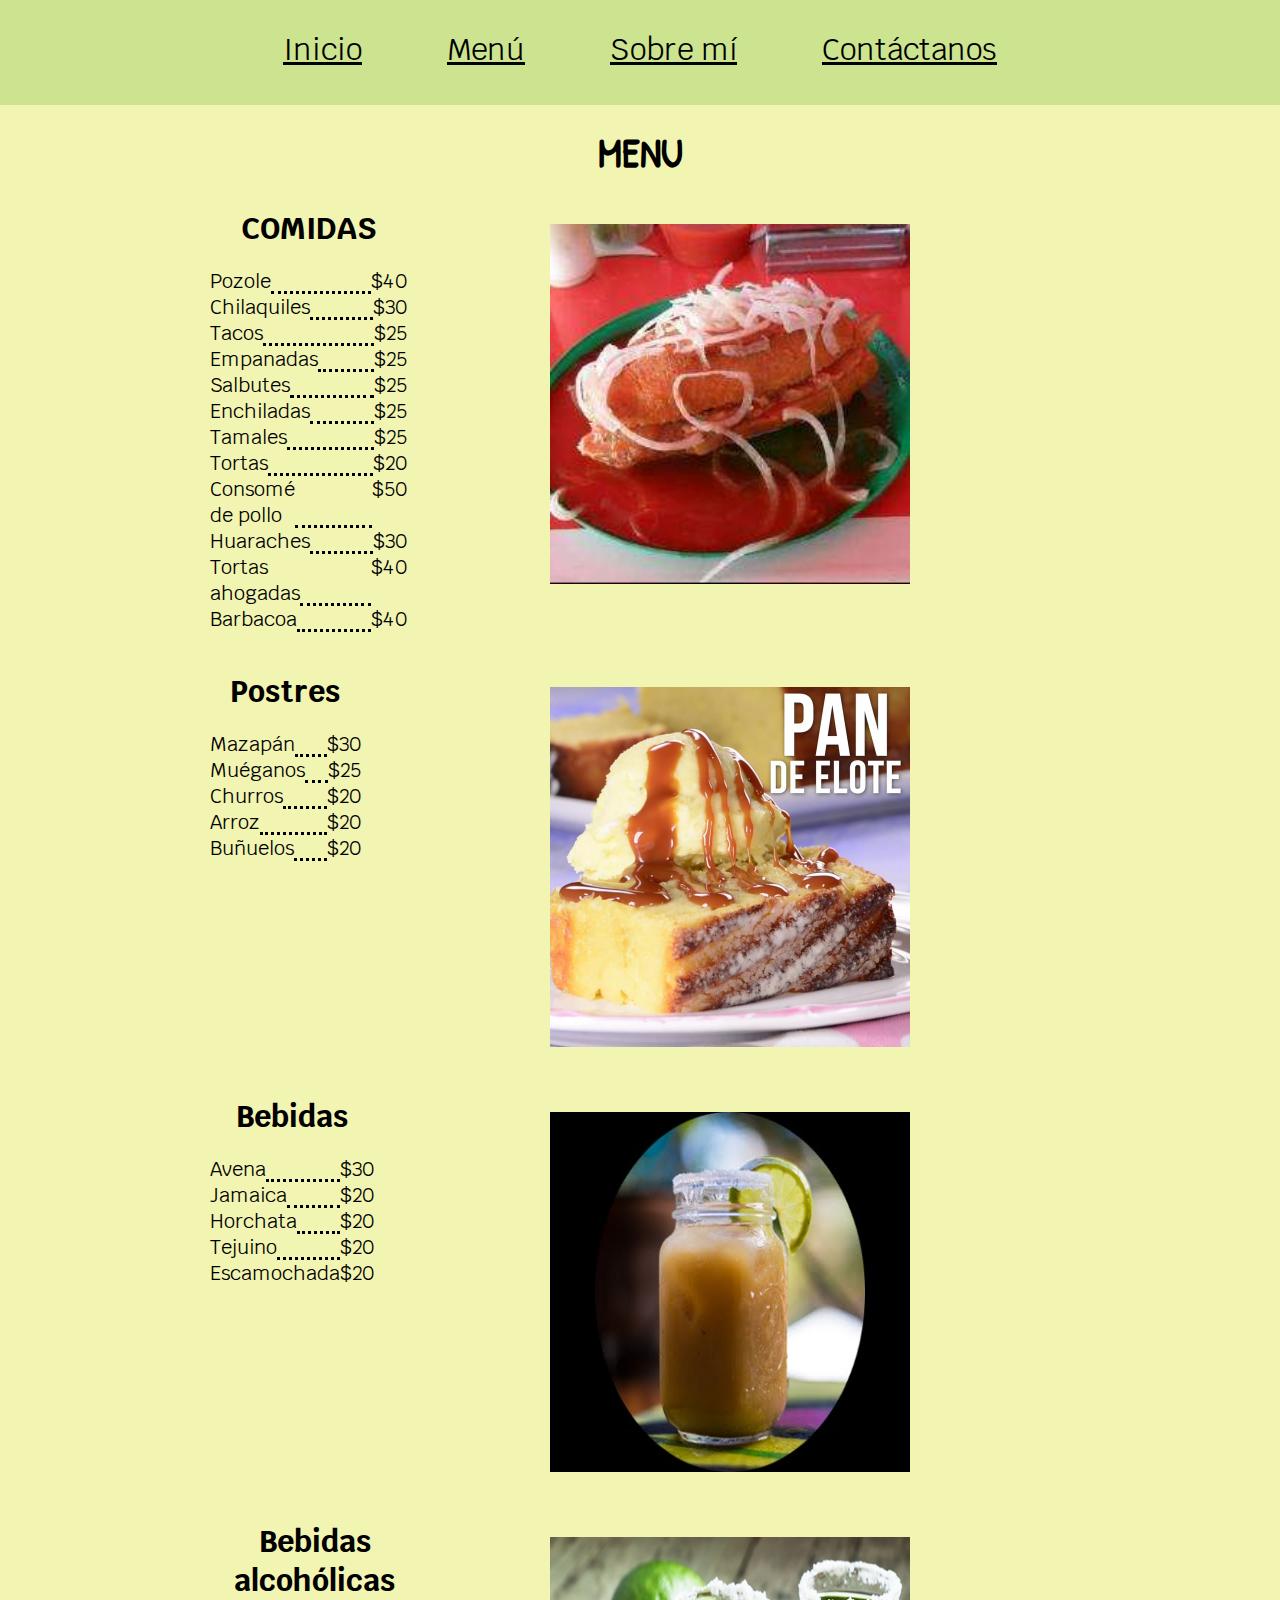
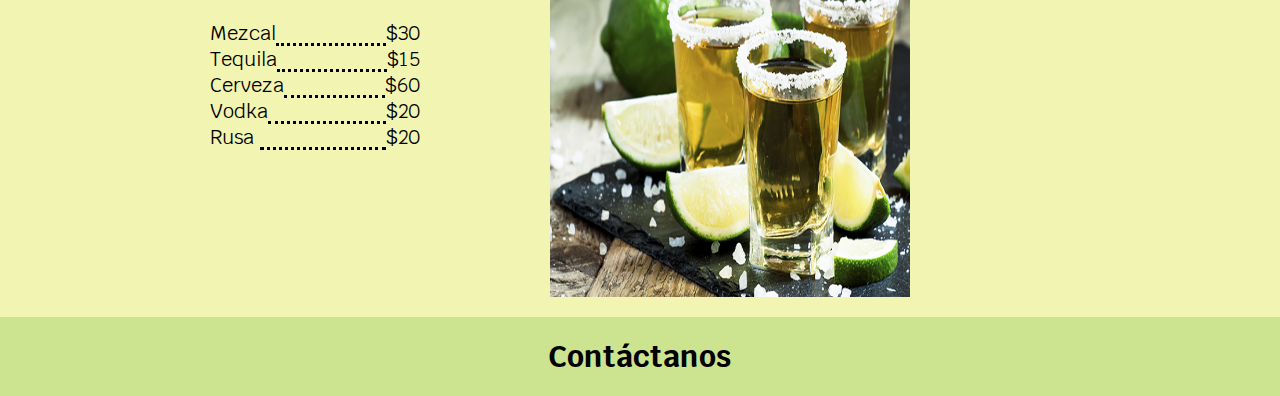
==== menu.html @ 4e527fef "agregue a todas las listas el flex y las clases" ====
<!DOCTYPE html>
<html lang="es" xmlns="http://www.w3.org/1999/xhtml">
<head>
  <!--Libreria para acentos-->
  <meta charset="utf-8">
  <!--vinculacion con css-->
  <link href="./estilomenu.css" type="text/css" rel="stylesheet"/>
  <!--Font awesome-->
  <link rel="stylesheet" href="https://use.fontawesome.com/releases/v5.4.1/css/all.css" integrity="sha384-5sAR7xN1Nv6T6+dT2mhtzEpVJvfS3NScPQTrOxhwjIuvcA67KV2R5Jz6kr4abQsz" crossorigin="anonymous">
  <link rel="stylesheet" href="https://use.fontawesome.com/releases/v5.4.1/css/all.css" integrity="sha384-5sAR7xN1Nv6T6+dT2mhtzEpVJvfS3NScPQTrOxhwjIuvcA67KV2R5Jz6kr4abQsz" crossorigin="anonymous">
  <link rel="stylesheet" href="https://use.fontawesome.com/releases/v5.4.1/css/all.css" integrity="sha384-5sAR7xN1Nv6T6+dT2mhtzEpVJvfS3NScPQTrOxhwjIuvcA67KV2R5Jz6kr4abQsz" crossorigin="anonymous">
  <link rel="stylesheet" href="https://use.fontawesome.com/releases/v5.4.1/css/all.css" integrity="sha384-5sAR7xN1Nv6T6+dT2mhtzEpVJvfS3NScPQTrOxhwjIuvcA67KV2R5Jz6kr4abQsz" crossorigin="anonymous">
  <!--Google fonts-->
  <link href="https://fonts.googleapis.com/css?family=Krub|Lato" rel="stylesheet">
  <link href="https://fonts.googleapis.com/css?family=Patrick+Hand" rel="stylesheet">
  <!--Etiqueta para hacer responsiva la pagina-->
  <meta name="viewport" content="widht=device-width, user-scalable=no, initial-scale=1.0, maxium-scale=1.0, minium-scale=1.0">
  <title>Menu Mexican Food</title>
</head>
<div class="contenedor">
<body>
<header>
    <nav>
      <a href="index.html">Inicio</a>
      <a href="menu.html">Menú</a>
      <a href="sobremi.html">Sobre mí</a>
      <a href="#Contacto">Contáctanos</a>
    </nav>
  </header>
  <h1>MENU</h1>
  <section>
    <div class="container">
      <ul>
       <h2>COMIDAS</h2>
         <li class="descriptionMenuList">
           <div class="descriptionMenu">
             <span>Pozole</span>
           </div>
           <div class="descriptionMenuMiddle space">
           </div>
           <div class="descriptionMenuEnd">
             <span>$40</span>
           </div>
          </li>

         <li class="descriptionMenuList">
           <div class="descriptionMenu">
             <span>Chilaquiles</span>
           </div>
           <div class="descriptionMenuMiddle space">
           </div>
           <div class="descriptionMenuEnd">
             <span>$30</span>
           </div>
         </li>

         <li class="descriptionMenuList">
           <div class="descriptionMenu">
             <span>Tacos</span>
           </div>
           <div class="descriptionMenuMiddle space">
           </div>
           <div class="descriptionMenuEnd">
             <span>$25</span>
           </div>
          </li>

         <li class="descriptionMenuList">
           <div class="descriptionMenu">
             <span>Empanadas<span>
           </div>
           <div class="descriptionMenuMiddle space">
           </div>
           <div class="descriptionMenuEnd">
             <span>$25</span>
           </div>
          </li>

         <li class="descriptionMenuList">
           <div class="descriptionMenu">
             <span>Salbutes</span>
           </div>
           <div class="descriptionMenuMiddle space">
           </div>
           <div class="descriptionMenuEnd">
             <span>$25</span>
           </div>
           </li>

         <li class="descriptionMenuList">
           <div class="descriptionMenu">
             <span>Enchiladas</span>
           </div>
           <div class="descriptionMenuMiddle space">
           </div>
           <div class="descriptionMenuEnd">
             <span>$25</span>
           </div>
        </li>

         <li class="descriptionMenuList">
           <div class="descriptionMenu">
             <span>Tamales</span>
           </div>
           <div class="descriptionMenuMiddle space">
           </div>
          <div class="descriptionMenuEnd">
            <span>$25</span>
          </div>
        </li>

         <li class="descriptionMenuList">
           <div class="descriptionMenu">
             <span>Tortas</span>
           </div>
           <div class="descriptionMenuMiddle space">
           </div>
           <div class="descriptionMenuEnd">
             <span>$20</span>
           </div>
           </li>

         <li class="descriptionMenuList">
           <div class="descriptionMenu">
             <span>Consomé de pollo</span>
           </div>
            <div class="descriptionMenuMiddle space">
            </div>
            <div class="descriptionMenuEnd">
              <span>$50</span>
            </div>
           </li>

         <li class="descriptionMenuList">
          <div class="descriptionMenu">
           <span>Huaraches</span>
         </div>
          <div class="descriptionMenuMiddle space">
          </div>
          <div class="descriptionMenuEnd">
            <span>$30</span>
          </div>
         </li>

         <li class="descriptionMenuList">
           <div class="descriptionMenu">
             <span>Tortas ahogadas</span>
           </div>
           <div class="descriptionMenuMiddle space">
           </div>
           <div class="descriptionMenuEnd">
             <span>$40</span>
           </div>
         </li>

         <li class="descriptionMenuList">
           <div class="descriptionMenu">
             <span>Barbacoa</span>
           </div>
           <div class="descriptionMenuMiddle space">
           </div>
           <div class="descriptionMenuEnd">
             <span>$40</span>
           </div>
           </li>
        </ul>
      </div>
       <img class="imagen1" src="tortasAhogadas2.jpg" alt="tortas ahogadas"/>
 </section>
 <section>
   <div class="container">
    <ul>
      <h2>Postres</h2>
       <li class="descriptionMenuList">
         <div class="descriptionMenu">
           <span>Mazapán</span>
         </div>
         <div class="descriptionMenuMiddle space">
         </div>
         <div class="descriptionMenuEnd">
           <span>$30</span>
         </div>
        </li>

       <li class="descriptionMenuList">
         <div class="descriptionMenu">
           <span>Muéganos</span>
         </div>
         <div class="descriptionMenuMiddle space">
         </div>
         <div class="descriptionMenuEnd">
           <span>$25</span>
         </div>
      </li>

       <li class="descriptionMenuList">
         <div class="descriptionMenu">
           <span>Churros</span>
         </div>
         <div class="descriptionMenuMiddle space">
         </div>
         <div class="descriptionMenuEnd">
           <span>$20</span>
         </div>
        </li>

       <li class="descriptionMenuList">
         <div class="descriptionMenu">
           <span>Arroz</span>
         </div>
        <div class="descriptionMenuMiddle space">
        </div>
        <div class="descriptionMenuEnd">
          <span>$20</span>
        </div>
        </li>

       <li class="descriptionMenuList">
         <div class="descriptionMenu">
           <span>Buñuelos<span>
          </div>
             <div class="descriptionMenuMiddle space">
          </div>
          <div class="descriptionMenuEnd">
            <span>$20</span>
          </div>
       </li>
    </ul>
  </div>
    <img class="imagen1" src="pandeelote.jpg" alt="pan de elote"/>
</section>
<section>
   <div class="container">
    <ul>
     <h2>Bebidas</h2>
      <li class="descriptionMenuList">
        <div class="descriptionMenu">
          <span>Avena</span>
        </div>
        <div class="descriptionMenuMiddle space">
        </div>
        <div class="descriptionMenuEnd">
          <span>$30</span>
        </div>
      </li>

      <li class="descriptionMenuList">
        <div class="descriptionMenu">
          <span>Jamaica</span>
        </div>
        <div class="descriptionMenuMiddle space">
        </div>
        <div class="descriptionMenuEnd">
          <span>$20</span>
        </div>
      </li>

      <li class="descriptionMenuList">
        <div class="descriptionMenu">
          <span>Horchata</span>
        </div>
        <div class="descriptionMenuMiddle space">
        </div>
        <div class="descriptionMenuEnd">
          <span>$20</span>
        </div>
      </li>

      <li class="descriptionMenuList">
        <div class="descriptionMenu">
          <span>Tejuino</span>
        </div>
        <div class="descriptionMenuMiddle space">
        </div>
        <div class="descriptionMenuEnd">
          <span>$20</span>
        </div>
      </li>

      <li class="descriptionMenuList">
        <div class="descriptionMenu">
          <span>Escamochada</span>
        </div>
        <div class="descriptionMenuMiddle space">
        </div>
        <div class="descriptionMenuEnd">
          <span>$20</span>
        </div>
      </li>
    </ul>
  </div>
    <img class="imagen1" src="tejuino.jpg" alt="tejuino"/>
</section>
<section>
  <div class="container">
    <ul>
      <h2>Bebidas alcohólicas</h2>
       <li class="descriptionMenuList">
         <div class="descriptionMenu">
           <span>Mezcal</span>
         </div>
         <div class="descriptionMenuMiddle space">
         </div>
         <div class="descriptionMenuEnd">
           <span>$30</span>
         </div>

       </li>
       <li class="descriptionMenuList">
         <div class="descriptionMenu">
           <span>Tequila</span>
         </div>
         <div class="descriptionMenuMiddle space">
         </div>
         <div class="descriptionMenuEnd">
           <span>$15</span>
       </li>

       <li class="descriptionMenuList">
         <div class="descriptionMenu">
            <span>Cerveza</span>
          </div>
           <div class="descriptionMenuMiddle space">
           </div>
           <div class="descriptionMenuEnd">
             <span>$60</span>
          </li>

       <li class="descriptionMenuList">
         <div class="descriptionMenu">
            <span>Vodka</span>
          </div>
          <div class="descriptionMenuMiddle space">
          </div>
          <div class="descriptionMenuEnd">
            <span>$20</span>
        </li>

       <li class="descriptionMenuList">
         <div class="descriptionMenu">
         <span>Rusa</span>
       </div>
         <div class="descriptionMenuMiddle space">
         </div>
        <div class="descriptionMenuEnd">
          <span>$20</span>
       </li>
    </ul>
  </div>
    <img class="imagen1" src="tequila.jpg" alt="tequila"/>
</section>
<footer>
  <div id="Contacto">
    <h2>Contáctanos</h2>
     <a href="https://github.com/PaulaSshun" target="_blank" class="fab fa-github"></a>
     <a href="https://www.facebook.com/yumdeliver/" target="_blank" class="fab fa-facebook-square"></a>
     <a href="https://www.youtube.com/watch?v=ilUCwLLdltQ" target="_blank" class="fab fa-youtube-square"></a>
     <a href="https://twitter.com/?lang=es" target="_blank" class="fab fa-twitter"></a>
     </div>
    </footer>
  </body>
 </div>
</html>
---- estilomenu.css ----
* {
  margin: 0;
  padding: 0;
}
body {
  background-color: #f2f4b2;
  font-size: 20px;
  font-family: 'Lato', sans-serif;
  font-family: 'Krub', sans-serif;
}
header {
  background-color: #cce490;
  position: static;
  width: 100%;
  height: 80%;
  margin-bottom: 20px;
  text-align: center;
}
header nav a {
  color: #000000;
  overflow: hidden;
  display: inline-block;
  margin: 20px;
  padding: 10px 20px;
  font-size: 30px;
}
header nav a:hover {
  background-color: #eef5db;
  border-radius: 50px;
}
h1 {
  text-align: center;
  font-family: 'Patrick Hand', cursive;
}
h2 {
  padding: 20px;
  text-align: center;
}
.container {
  max-width: 1000px;
  padding: 10px;
  margin-left: 200px;
  margin-right: 100px;
  border-left: 40px;
  border-right: 40px;
  text-align: left;
  display: flex;
  flex-direction: row;
  flex-flow: row;

}
.imagen1 {
  max-width:400px;
  display: flex;
  width: 400px;
  height: 400px;
  box-sizing: border-box;
  margin-right: 350px;
  margin-top: 25px;
  padding: 20px;
  flex-flow: row;

}
section {
  display: flex;
  justify-content: space-between;
  flex-direction: row;
}
/*Para hacer la lista flexible*/
.descriptionMenuList {
  display: flex;
  flex-flow: row;
  flex-wrap: nowrap;
  justify-content: space-around;
}
.descriptionMenu{
  flex: 2;
}
.descriptionMenuMiddle{
  flex: 5;
}
.descriptionMenuEnd{
  align-items: baseline;
}
/* Para poner los puntitos en la lista */
.space {
  border-bottom-style: dotted;
  border-color: black;
  border-width: 6;
}

@media screen and (max-width: 400px) {
  .contenedor {
    flex-direction: column;
    flex-wrap: wrap;
    flex:1;
    /*text-align: center;*/
    width: 100%;
  }
  body {
    width: 100%;
    margin:0;
    /*text-align: center;*/
    font-size: 10px;
  }
  section {
    flex-wrap: wrap;
    margin-left:0;
  }
  .imagen1 {
    margin-right: 10px;
    width: 100%;
  }
  .container {
    margin: 5px;
    padding: 10%;
    text-align: left;
    border: 100%;

  }
}
footer {
  background-color: #cce490;
  position: static;
  width: 100%;
  left: 0;
  bottom: 0;
  overflow: hidden;
  text-align: center;
}
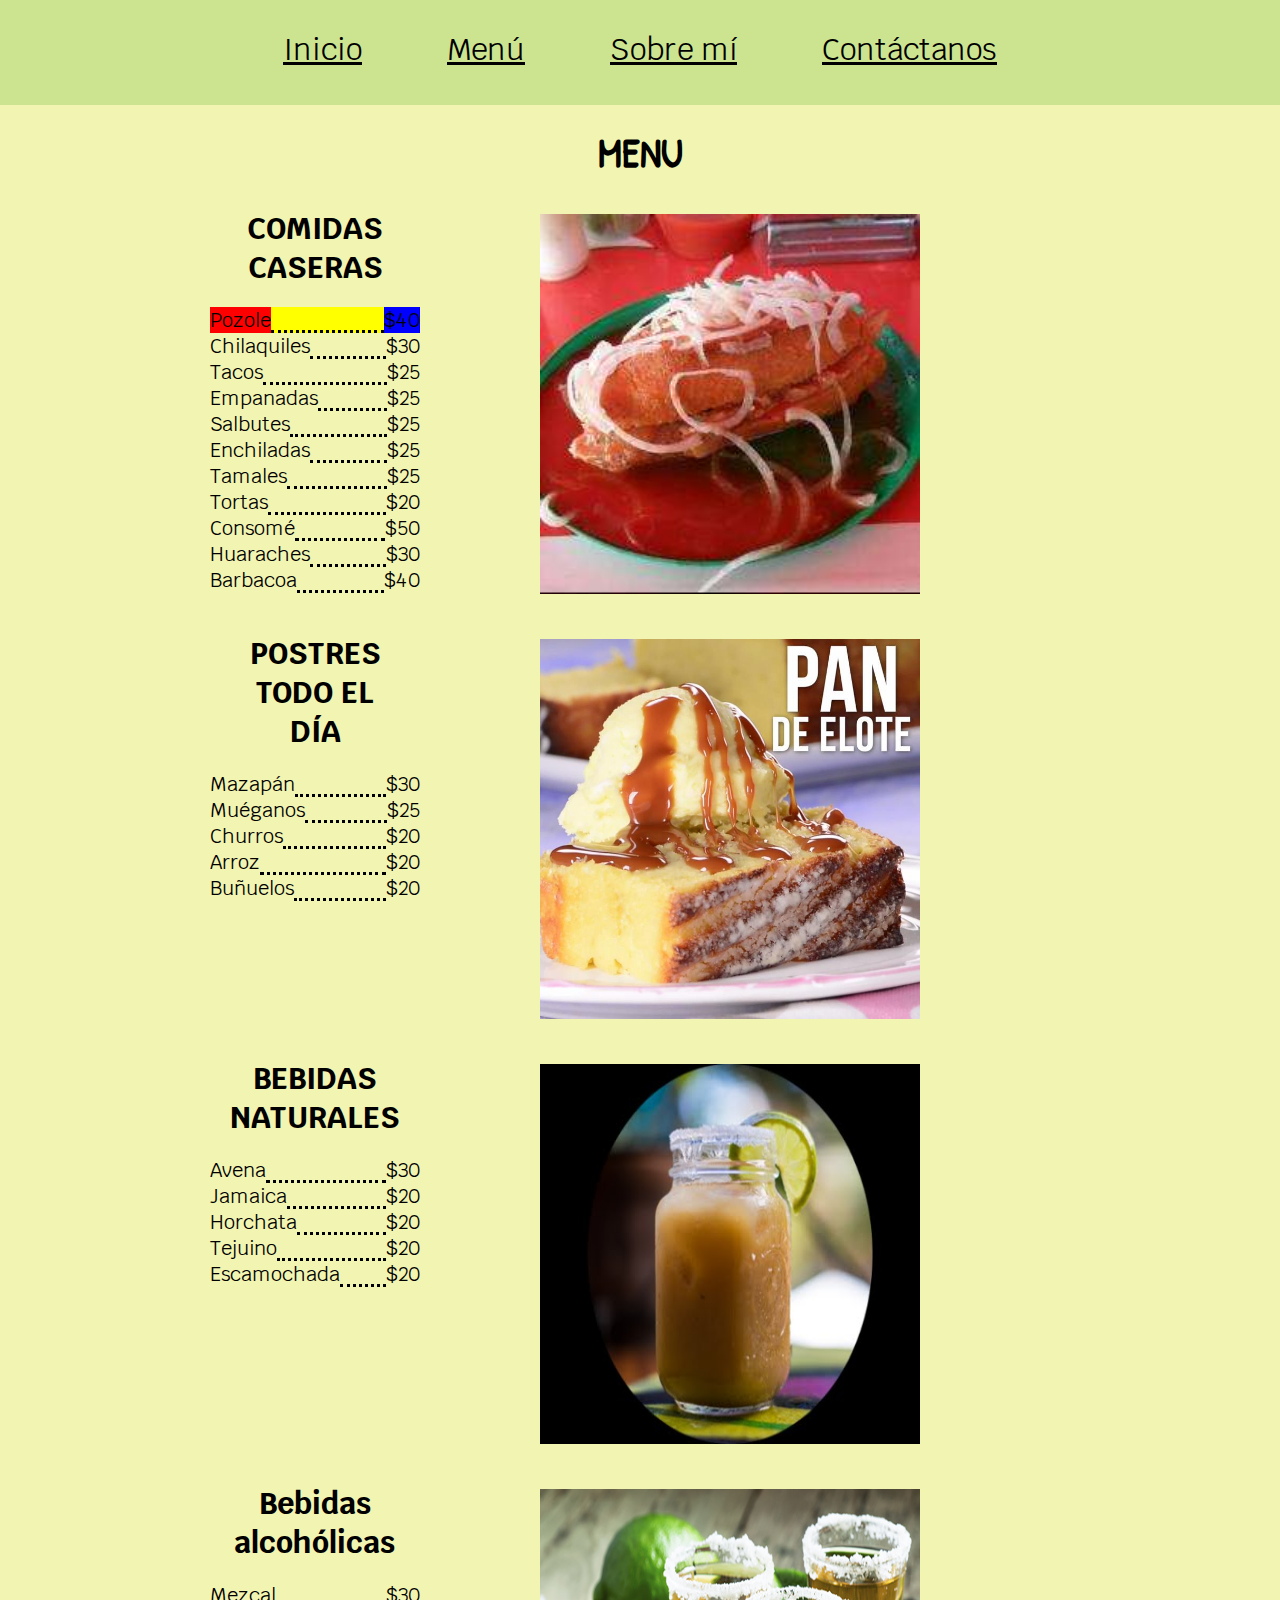
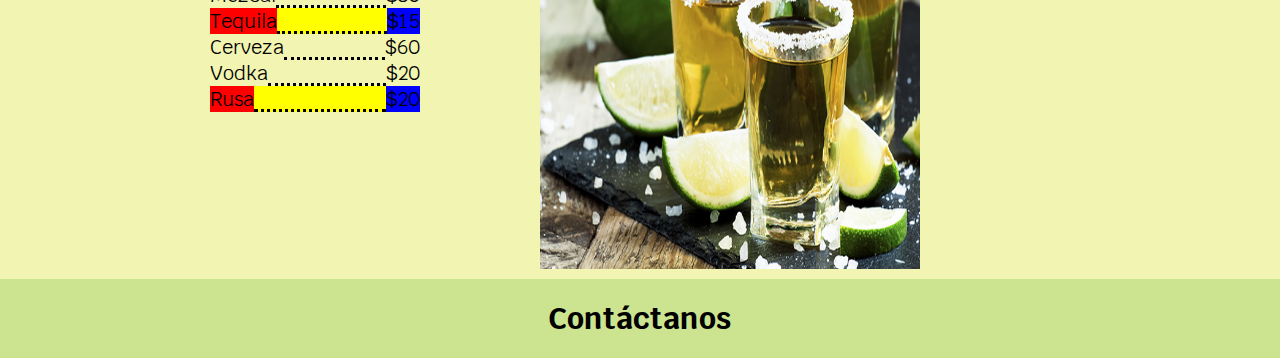
==== commit 35f18e8f: "encontre el error de los puntitos y era por el titulo de cada lista, asi que le puse un nombre mas l" ====
--- a/menu.html
+++ b/menu.html
@@ -17,8 +17,8 @@
   <meta name="viewport" content="widht=device-width, user-scalable=no, initial-scale=1.0, maxium-scale=1.0, minium-scale=1.0">
   <title>Menu Mexican Food</title>
 </head>
+<body>
 <div class="contenedor">
-<body>
 <header>
     <nav>
       <a href="index.html">Inicio</a>
@@ -31,43 +31,43 @@
   <section>
     <div class="container">
       <ul>
-       <h2>COMIDAS</h2>
-         <li class="descriptionMenuList">
-           <div class="descriptionMenu">
-             <span>Pozole</span>
-           </div>
-           <div class="descriptionMenuMiddle space">
-           </div>
-           <div class="descriptionMenuEnd">
-             <span>$40</span>
+       <h2>COMIDAS CASERAS</h2>
+         <li class="descriptionMenuList">
+            <div class="descriptionMenu" style="background-color:red">
+               <span>Pozole</span>
+             </div>
+             <div class="descriptionMenuMiddle space" style="background-color:yellow">
+             </div>
+             <div class="descriptionMenuEnd" style="background-color:blue">
+               <span>$40</span>
+             </div>
+            </li>
+
+         <li class="descriptionMenuList">
+           <div class="descriptionMenu">
+             <span>Chilaquiles</span>
+           </div>
+           <div class="descriptionMenuMiddle space">
+           </div>
+           <div class="descriptionMenuEnd">
+             <span>$30</span>
+           </div>
+         </li>
+
+         <li class="descriptionMenuList">
+           <div class="descriptionMenu">
+             <span>Tacos</span>
+           </div>
+           <div class="descriptionMenuMiddle space">
+           </div>
+           <div class="descriptionMenuEnd">
+             <span>$25</span>
            </div>
           </li>
 
          <li class="descriptionMenuList">
            <div class="descriptionMenu">
-             <span>Chilaquiles</span>
-           </div>
-           <div class="descriptionMenuMiddle space">
-           </div>
-           <div class="descriptionMenuEnd">
-             <span>$30</span>
-           </div>
-         </li>
-
-         <li class="descriptionMenuList">
-           <div class="descriptionMenu">
-             <span>Tacos</span>
-           </div>
-           <div class="descriptionMenuMiddle space">
-           </div>
-           <div class="descriptionMenuEnd">
-             <span>$25</span>
-           </div>
-          </li>
-
-         <li class="descriptionMenuList">
-           <div class="descriptionMenu">
-             <span>Empanadas<span>
+             <span>Empanadas</span>
            </div>
            <div class="descriptionMenuMiddle space">
            </div>
@@ -122,7 +122,7 @@
 
          <li class="descriptionMenuList">
            <div class="descriptionMenu">
-             <span>Consomé de pollo</span>
+             <span>Consomé</span>
            </div>
             <div class="descriptionMenuMiddle space">
             </div>
@@ -140,17 +140,6 @@
           <div class="descriptionMenuEnd">
             <span>$30</span>
           </div>
-         </li>
-
-         <li class="descriptionMenuList">
-           <div class="descriptionMenu">
-             <span>Tortas ahogadas</span>
-           </div>
-           <div class="descriptionMenuMiddle space">
-           </div>
-           <div class="descriptionMenuEnd">
-             <span>$40</span>
-           </div>
          </li>
 
          <li class="descriptionMenuList">
@@ -170,7 +159,7 @@
  <section>
    <div class="container">
     <ul>
-      <h2>Postres</h2>
+      <h2>POSTRES TODO EL DÍA</h2>
        <li class="descriptionMenuList">
          <div class="descriptionMenu">
            <span>Mazapán</span>
@@ -217,7 +206,7 @@
 
        <li class="descriptionMenuList">
          <div class="descriptionMenu">
-           <span>Buñuelos<span>
+           <span>Buñuelos</span>
           </div>
              <div class="descriptionMenuMiddle space">
           </div>
@@ -232,7 +221,7 @@
 <section>
    <div class="container">
     <ul>
-     <h2>Bebidas</h2>
+     <h2>BEBIDAS NATURALES</h2>
       <li class="descriptionMenuList">
         <div class="descriptionMenu">
           <span>Avena</span>
@@ -304,16 +293,17 @@
          <div class="descriptionMenuEnd">
            <span>$30</span>
          </div>
-
        </li>
-       <li class="descriptionMenuList">
-         <div class="descriptionMenu">
+
+       <li class="descriptionMenuList">
+         <div class="descriptionMenu" style="background-color:red";>
            <span>Tequila</span>
          </div>
-         <div class="descriptionMenuMiddle space">
-         </div>
-         <div class="descriptionMenuEnd">
+         <div class="descriptionMenuMiddle space" style="background-color:yellow";>
+         </div>
+         <div class="descriptionMenuEnd" style="background-color:blue";>
            <span>$15</span>
+         </div>
        </li>
 
        <li class="descriptionMenuList">
@@ -324,6 +314,7 @@
            </div>
            <div class="descriptionMenuEnd">
              <span>$60</span>
+           </div>
           </li>
 
        <li class="descriptionMenuList">
@@ -334,20 +325,22 @@
           </div>
           <div class="descriptionMenuEnd">
             <span>$20</span>
-        </li>
-
-       <li class="descriptionMenuList">
-         <div class="descriptionMenu">
+          </div>
+        </li>
+
+       <li class="descriptionMenuList">
+         <div class="descriptionMenu" style="background-color:red">
          <span>Rusa</span>
        </div>
-         <div class="descriptionMenuMiddle space">
-         </div>
-        <div class="descriptionMenuEnd">
-          <span>$20</span>
+         <div class="descriptionMenuMiddle space" style="background-color:yellow">
+         </div>
+        <div class="descriptionMenuEnd" style="background-color:blue">
+          <span>$20</span>
+        </div>
        </li>
     </ul>
   </div>
-    <img class="imagen1" src="tequila.jpg" alt="tequila"/>
+  <img class="imagen1" src="tequila.jpg" alt="tequila"/>
 </section>
 <footer>
   <div id="Contacto">
@@ -358,6 +351,7 @@
      <a href="https://twitter.com/?lang=es" target="_blank" class="fab fa-twitter"></a>
      </div>
     </footer>
-  </body>
- </div>
+
+  </div>
+ </body>
 </html>
--- a/estilomenu.css
+++ b/estilomenu.css
@@ -57,7 +57,7 @@
   box-sizing: border-box;
   margin-right: 350px;
   margin-top: 25px;
-  padding: 20px;
+  padding: 10px;
   flex-flow: row;
 
 }
@@ -73,20 +73,22 @@
   flex-wrap: nowrap;
   justify-content: space-around;
 }
-.descriptionMenu{
+.descriptionMenu {
   flex: 2;
+  align-items: center;
 }
-.descriptionMenuMiddle{
-  flex: 5;
+.descriptionMenuMiddle {
+  flex: 10;
 }
-.descriptionMenuEnd{
-  align-items: baseline;
+.descriptionMenuEnd {
+  align-items:  stretch;
 }
+
 /* Para poner los puntitos en la lista */
 .space {
   border-bottom-style: dotted;
   border-color: black;
-  border-width: 6;
+  border-width: 10;
 }
 
 @media screen and (max-width: 400px) {
@@ -101,7 +103,7 @@
     width: 100%;
     margin:0;
     /*text-align: center;*/
-    font-size: 10px;
+    font-size: 20px;
   }
   section {
     flex-wrap: wrap;
@@ -115,7 +117,7 @@
     margin: 5px;
     padding: 10%;
     text-align: left;
-    border: 100%;
+    /*border: 100%;*/
 
   }
 }
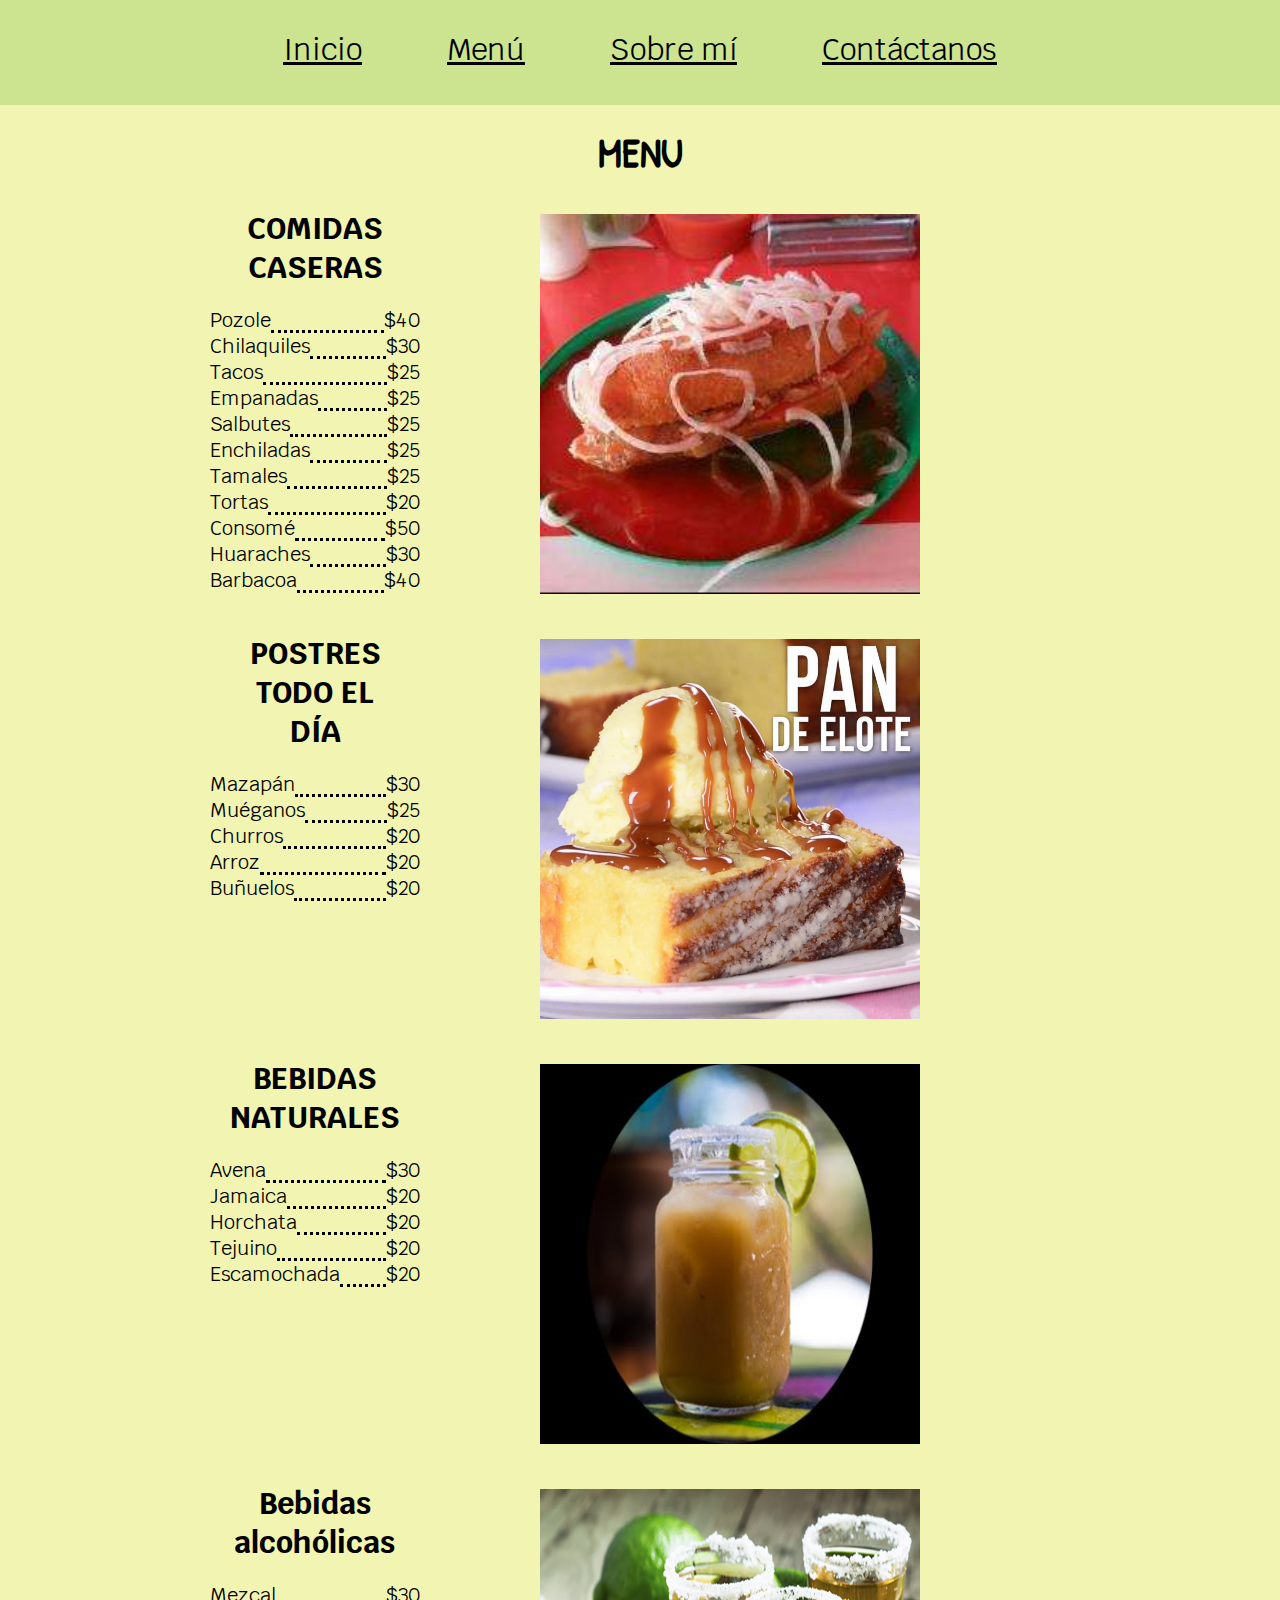
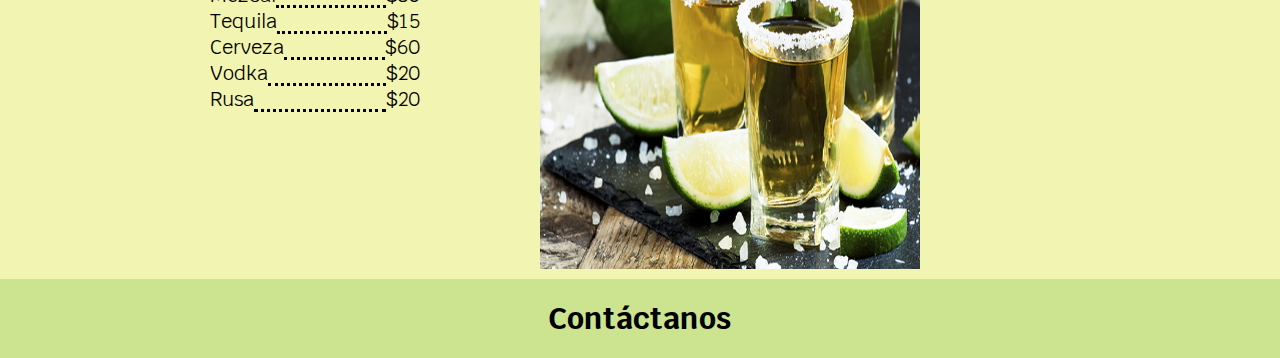
==== commit 6653e3ed: "quite los colores del menu en los menus que habia puesto" ====
--- a/menu.html
+++ b/menu.html
@@ -33,12 +33,12 @@
       <ul>
        <h2>COMIDAS CASERAS</h2>
          <li class="descriptionMenuList">
-            <div class="descriptionMenu" style="background-color:red">
+            <div class="descriptionMenu">
                <span>Pozole</span>
              </div>
-             <div class="descriptionMenuMiddle space" style="background-color:yellow">
+             <div class="descriptionMenuMiddle space">
              </div>
-             <div class="descriptionMenuEnd" style="background-color:blue">
+             <div class="descriptionMenuEnd">
                <span>$40</span>
              </div>
             </li>
@@ -296,12 +296,12 @@
        </li>
 
        <li class="descriptionMenuList">
-         <div class="descriptionMenu" style="background-color:red";>
+         <div class="descriptionMenu">
            <span>Tequila</span>
          </div>
-         <div class="descriptionMenuMiddle space" style="background-color:yellow";>
-         </div>
-         <div class="descriptionMenuEnd" style="background-color:blue";>
+         <div class="descriptionMenuMiddle space">
+         </div>
+         <div class="descriptionMenuEnd">
            <span>$15</span>
          </div>
        </li>
@@ -329,12 +329,12 @@
         </li>
 
        <li class="descriptionMenuList">
-         <div class="descriptionMenu" style="background-color:red">
+         <div class="descriptionMenu">
          <span>Rusa</span>
        </div>
-         <div class="descriptionMenuMiddle space" style="background-color:yellow">
-         </div>
-        <div class="descriptionMenuEnd" style="background-color:blue">
+         <div class="descriptionMenuMiddle space">
+         </div>
+        <div class="descriptionMenuEnd">
           <span>$20</span>
         </div>
        </li>
--- a/estilomenu.css
+++ b/estilomenu.css
@@ -59,7 +59,6 @@
   margin-top: 25px;
   padding: 10px;
   flex-flow: row;
-
 }
 section {
   display: flex;
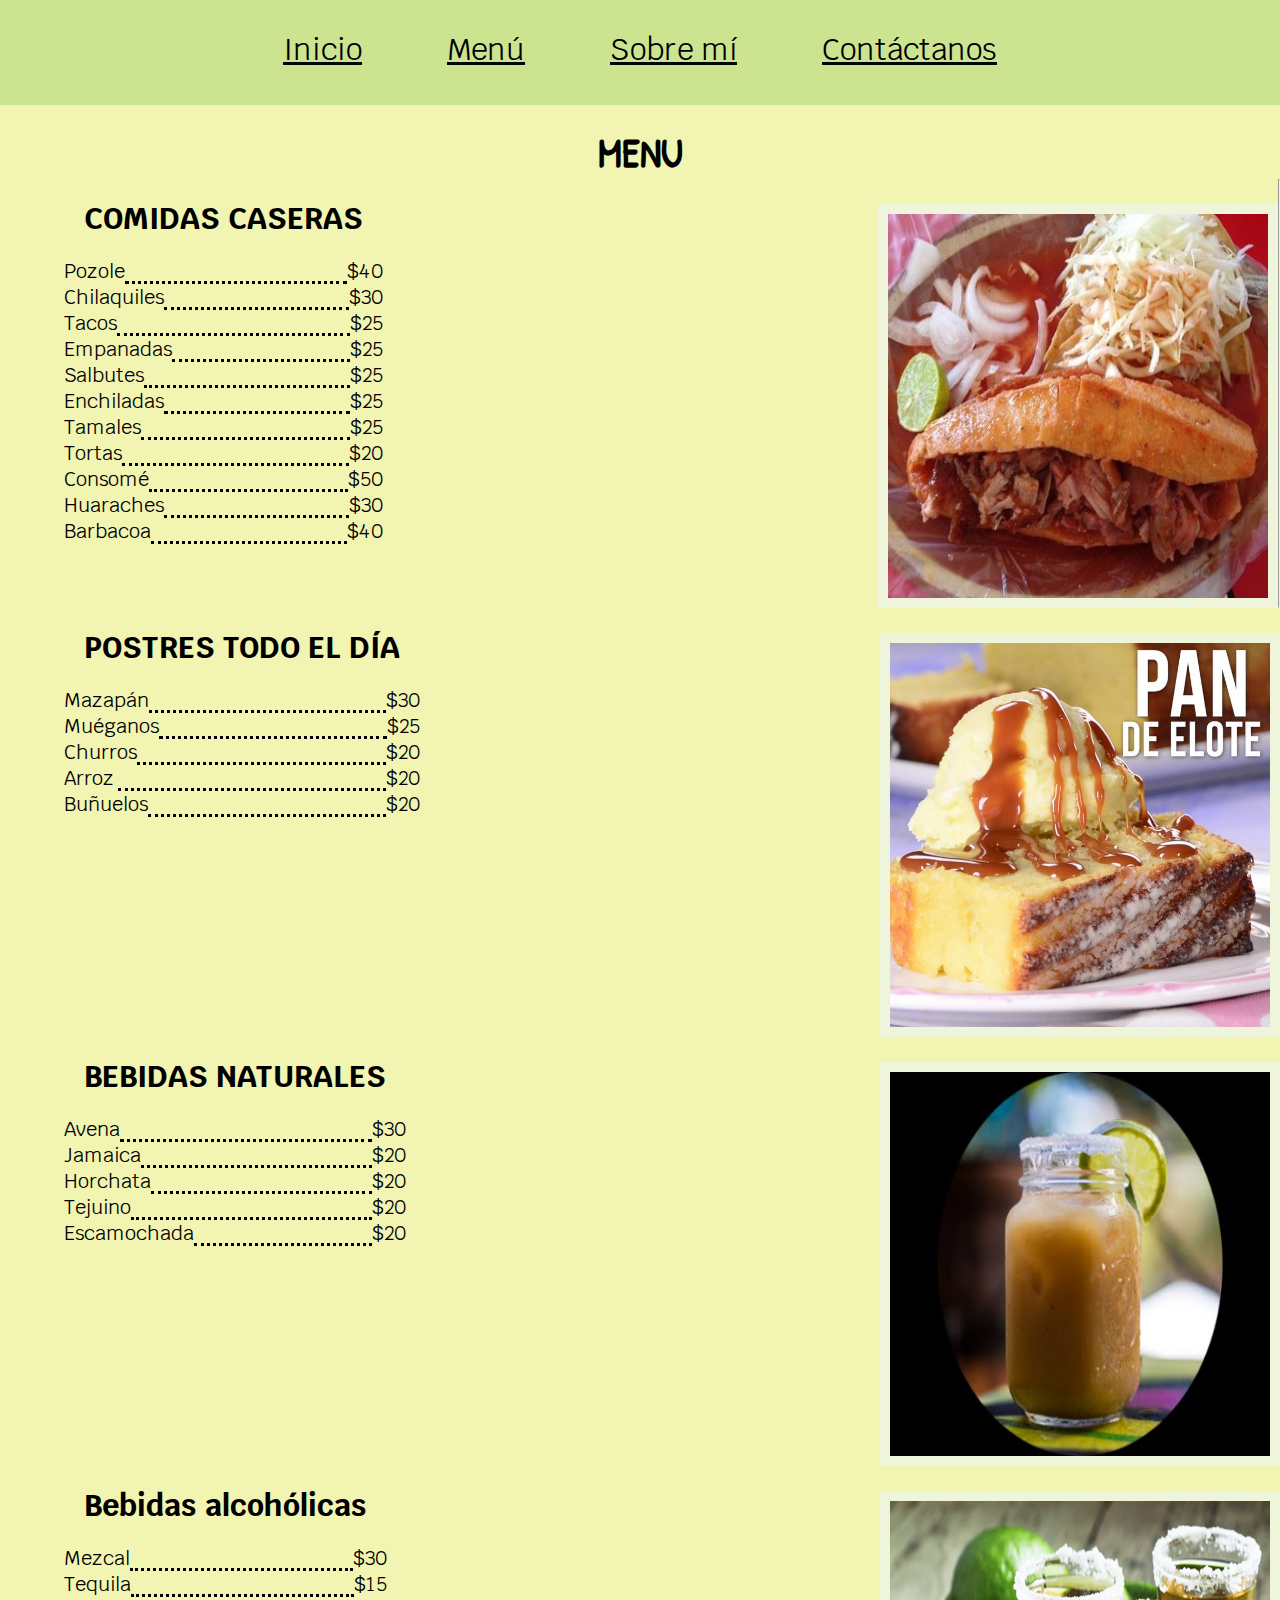
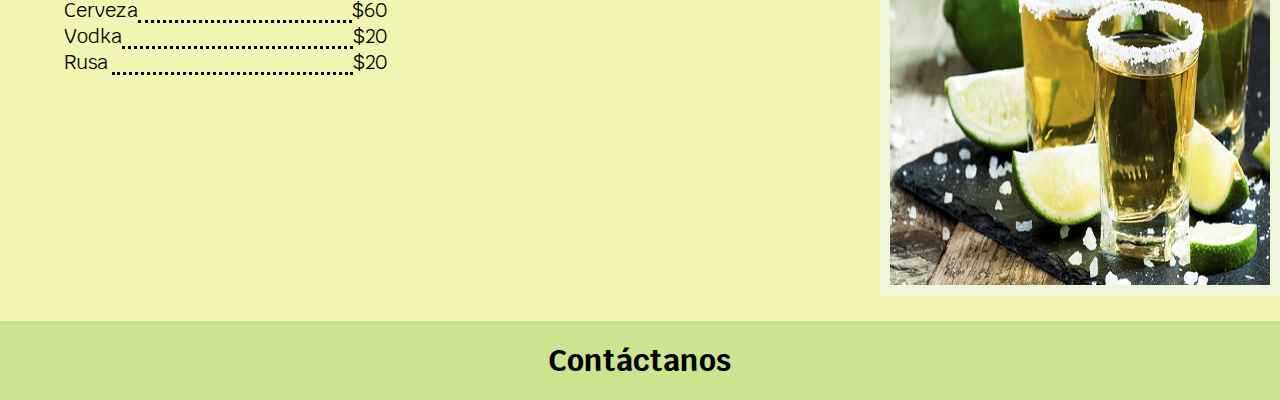
==== commit 7e89742f: "al margin de las imagenes de la pagina de menu le puse color, al container le puse un width de 100% " ====
--- a/menu.html
+++ b/menu.html
@@ -20,208 +20,209 @@
 <body>
 <div class="contenedor">
 <header>
-    <nav>
-      <a href="index.html">Inicio</a>
-      <a href="menu.html">Menú</a>
-      <a href="sobremi.html">Sobre mí</a>
-      <a href="#Contacto">Contáctanos</a>
-    </nav>
-  </header>
-  <h1>MENU</h1>
-  <section>
-    <div class="container">
-      <ul>
-       <h2>COMIDAS CASERAS</h2>
-         <li class="descriptionMenuList">
-            <div class="descriptionMenu">
-               <span>Pozole</span>
-             </div>
-             <div class="descriptionMenuMiddle space">
-             </div>
-             <div class="descriptionMenuEnd">
-               <span>$40</span>
-             </div>
-            </li>
-
-         <li class="descriptionMenuList">
-           <div class="descriptionMenu">
-             <span>Chilaquiles</span>
-           </div>
-           <div class="descriptionMenuMiddle space">
-           </div>
-           <div class="descriptionMenuEnd">
-             <span>$30</span>
-           </div>
-         </li>
-
-         <li class="descriptionMenuList">
-           <div class="descriptionMenu">
-             <span>Tacos</span>
-           </div>
-           <div class="descriptionMenuMiddle space">
-           </div>
-           <div class="descriptionMenuEnd">
-             <span>$25</span>
-           </div>
-          </li>
-
-         <li class="descriptionMenuList">
-           <div class="descriptionMenu">
-             <span>Empanadas</span>
-           </div>
-           <div class="descriptionMenuMiddle space">
-           </div>
-           <div class="descriptionMenuEnd">
-             <span>$25</span>
-           </div>
-          </li>
-
-         <li class="descriptionMenuList">
-           <div class="descriptionMenu">
-             <span>Salbutes</span>
-           </div>
-           <div class="descriptionMenuMiddle space">
-           </div>
-           <div class="descriptionMenuEnd">
-             <span>$25</span>
-           </div>
-           </li>
-
-         <li class="descriptionMenuList">
-           <div class="descriptionMenu">
-             <span>Enchiladas</span>
-           </div>
-           <div class="descriptionMenuMiddle space">
-           </div>
-           <div class="descriptionMenuEnd">
-             <span>$25</span>
-           </div>
-        </li>
-
-         <li class="descriptionMenuList">
-           <div class="descriptionMenu">
-             <span>Tamales</span>
-           </div>
-           <div class="descriptionMenuMiddle space">
-           </div>
-          <div class="descriptionMenuEnd">
-            <span>$25</span>
-          </div>
-        </li>
-
-         <li class="descriptionMenuList">
-           <div class="descriptionMenu">
-             <span>Tortas</span>
-           </div>
-           <div class="descriptionMenuMiddle space">
-           </div>
-           <div class="descriptionMenuEnd">
-             <span>$20</span>
-           </div>
-           </li>
-
-         <li class="descriptionMenuList">
-           <div class="descriptionMenu">
-             <span>Consomé</span>
-           </div>
-            <div class="descriptionMenuMiddle space">
-            </div>
-            <div class="descriptionMenuEnd">
-              <span>$50</span>
-            </div>
-           </li>
-
-         <li class="descriptionMenuList">
-          <div class="descriptionMenu">
-           <span>Huaraches</span>
-         </div>
-          <div class="descriptionMenuMiddle space">
-          </div>
-          <div class="descriptionMenuEnd">
-            <span>$30</span>
-          </div>
-         </li>
-
-         <li class="descriptionMenuList">
-           <div class="descriptionMenu">
-             <span>Barbacoa</span>
-           </div>
-           <div class="descriptionMenuMiddle space">
-           </div>
-           <div class="descriptionMenuEnd">
-             <span>$40</span>
-           </div>
-           </li>
-        </ul>
-      </div>
-       <img class="imagen1" src="tortasAhogadas2.jpg" alt="tortas ahogadas"/>
- </section>
- <section>
-   <div class="container">
+  <nav>
+    <a href="index.html">Inicio</a>
+    <a href="menu.html">Menú</a>
+    <a href="sobremi.html">Sobre mí</a>
+    <a href="#Contacto">Contáctanos</a>
+  </nav>
+</header>
+<h1>MENU</h1>
+<section>
+  <div class="container">
+    <ul>
+      <h2>COMIDAS CASERAS</h2>
+      <li class="descriptionMenuList">
+        <div class="descriptionMenu">
+          <span>Pozole</span>
+        </div>
+        <div class="descriptionMenuMiddle space">
+        </div>
+        <div class="descriptionMenuEnd">
+          <span>$40</span>
+        </div>
+      </li>
+
+      <li class="descriptionMenuList">
+        <div class="descriptionMenu">
+          <span>Chilaquiles</span>
+        </div>
+        <div class="descriptionMenuMiddle space">
+        </div>
+        <div class="descriptionMenuEnd">
+          <span>$30</span>
+        </div>
+      </li>
+
+      <li class="descriptionMenuList">
+        <div class="descriptionMenu">
+          <span>Tacos</span>
+        </div>
+        <div class="descriptionMenuMiddle space">
+        </div>
+        <div class="descriptionMenuEnd">
+          <span>$25</span>
+        </div>
+      </li>
+
+      <li class="descriptionMenuList">
+        <div class="descriptionMenu">
+          <span>Empanadas</span>
+        </div>
+        <div class="descriptionMenuMiddle space">
+        </div>
+        <div class="descriptionMenuEnd">
+          <span>$25</span>
+        </div>
+      </li>
+
+      <li class="descriptionMenuList">
+        <div class="descriptionMenu">
+          <span>Salbutes</span>
+        </div>
+        <div class="descriptionMenuMiddle space">
+        </div>
+        <div class="descriptionMenuEnd">
+          <span>$25</span>
+        </div>
+      </li>
+
+      <li class="descriptionMenuList">
+        <div class="descriptionMenu">
+          <span>Enchiladas</span>
+        </div>
+        <div class="descriptionMenuMiddle space">
+        </div>
+        <div class="descriptionMenuEnd">
+          <span>$25</span>
+        </div>
+      </li>
+
+      <li class="descriptionMenuList">
+        <div class="descriptionMenu">
+          <span>Tamales</span>
+        </div>
+        <div class="descriptionMenuMiddle space">
+        </div>
+        <div class="descriptionMenuEnd">
+        <span>$25</span>
+        </div>
+      </li>
+
+      <li class="descriptionMenuList">
+        <div class="descriptionMenu">
+          <span>Tortas</span>
+        </div>
+        <div class="descriptionMenuMiddle space">
+        </div>
+        <div class="descriptionMenuEnd">
+          <span>$20</span>
+        </div>
+      </li>
+
+      <li class="descriptionMenuList">
+        <div class="descriptionMenu">
+          <span>Consomé</span>
+        </div>
+        <div class="descriptionMenuMiddle space">
+        </div>
+        <div class="descriptionMenuEnd">
+          <span>$50</span>
+        </div>
+      </li>
+
+      <li class="descriptionMenuList">
+        <div class="descriptionMenu">
+          <span>Huaraches</span>
+        </div>
+        <div class="descriptionMenuMiddle space">
+        </div>
+        <div class="descriptionMenuEnd">
+          <span>$30</span>
+        </div>
+      </li>
+
+      <li class="descriptionMenuList">
+        <div class="descriptionMenu">
+          <span>Barbacoa</span>
+        </div>
+        <div class="descriptionMenuMiddle space">
+        </div>
+        <div class="descriptionMenuEnd">
+          <span>$40</span>
+        </div>
+      </li>
+    </ul>
+  </div>
+  <img class="imagen1" src="imagenes/tortitaAhogada.jpg" alt="tortas ahogadas"/>
+  <hr>
+</section>
+<section>
+  <div class="container">
     <ul>
       <h2>POSTRES TODO EL DÍA</h2>
-       <li class="descriptionMenuList">
-         <div class="descriptionMenu">
-           <span>Mazapán</span>
-         </div>
-         <div class="descriptionMenuMiddle space">
-         </div>
-         <div class="descriptionMenuEnd">
-           <span>$30</span>
-         </div>
-        </li>
-
-       <li class="descriptionMenuList">
-         <div class="descriptionMenu">
-           <span>Muéganos</span>
-         </div>
-         <div class="descriptionMenuMiddle space">
-         </div>
-         <div class="descriptionMenuEnd">
-           <span>$25</span>
-         </div>
-      </li>
-
-       <li class="descriptionMenuList">
-         <div class="descriptionMenu">
-           <span>Churros</span>
-         </div>
-         <div class="descriptionMenuMiddle space">
-         </div>
-         <div class="descriptionMenuEnd">
-           <span>$20</span>
-         </div>
-        </li>
-
-       <li class="descriptionMenuList">
-         <div class="descriptionMenu">
-           <span>Arroz</span>
-         </div>
-        <div class="descriptionMenuMiddle space">
-        </div>
-        <div class="descriptionMenuEnd">
-          <span>$20</span>
-        </div>
-        </li>
-
-       <li class="descriptionMenuList">
-         <div class="descriptionMenu">
-           <span>Buñuelos</span>
-          </div>
-             <div class="descriptionMenuMiddle space">
-          </div>
-          <div class="descriptionMenuEnd">
-            <span>$20</span>
-          </div>
-       </li>
+      <li class="descriptionMenuList">
+        <div class="descriptionMenu">
+          <span>Mazapán</span>
+        </div>
+        <div class="descriptionMenuMiddle space">
+        </div>
+        <div class="descriptionMenuEnd">
+          <span>$30</span>
+        </div>
+      </li>
+
+      <li class="descriptionMenuList">
+        <div class="descriptionMenu">
+          <span>Muéganos</span>
+        </div>
+        <div class="descriptionMenuMiddle space">
+        </div>
+        <div class="descriptionMenuEnd">
+          <span>$25</span>
+        </div>
+      </li>
+
+      <li class="descriptionMenuList">
+        <div class="descriptionMenu">
+          <span>Churros</span>
+        </div>
+        <div class="descriptionMenuMiddle space">
+        </div>
+        <div class="descriptionMenuEnd">
+          <span>$20</span>
+        </div>
+      </li>
+
+      <li class="descriptionMenuList">
+        <div class="descriptionMenu">
+          <span>Arroz</span>
+        </div>
+        <div class="descriptionMenuMiddle space">
+        </div>
+        <div class="descriptionMenuEnd">
+          <span>$20</span>
+        </div>
+      </li>
+
+      <li class="descriptionMenuList">
+        <div class="descriptionMenu">
+          <span>Buñuelos</span>
+        </div>
+        <div class="descriptionMenuMiddle space">
+        </div>
+        <div class="descriptionMenuEnd">
+          <span>$20</span>
+        </div>
+      </li>
     </ul>
   </div>
-    <img class="imagen1" src="pandeelote.jpg" alt="pan de elote"/>
+  <img class="imagen1" src="imagenes/pandeelote.jpg" alt="pan de elote"/>
 </section>
 <section>
-   <div class="container">
+  <div class="container">
     <ul>
-     <h2>BEBIDAS NATURALES</h2>
+      <h2>BEBIDAS NATURALES</h2>
       <li class="descriptionMenuList">
         <div class="descriptionMenu">
           <span>Avena</span>
@@ -278,7 +279,7 @@
       </li>
     </ul>
   </div>
-    <img class="imagen1" src="tejuino.jpg" alt="tejuino"/>
+  <img class="imagen1" src="imagenes/tejuino.jpg" alt="tejuino"/>
 </section>
 <section>
   <div class="container">
@@ -308,17 +309,17 @@
 
        <li class="descriptionMenuList">
          <div class="descriptionMenu">
-            <span>Cerveza</span>
-          </div>
-           <div class="descriptionMenuMiddle space">
-           </div>
-           <div class="descriptionMenuEnd">
-             <span>$60</span>
-           </div>
-          </li>
-
-       <li class="descriptionMenuList">
-         <div class="descriptionMenu">
+           <span>Cerveza</span>
+          </div>
+          <div class="descriptionMenuMiddle space">
+          </div>
+          <div class="descriptionMenuEnd">
+            <span>$60</span>
+          </div>
+        </li>
+
+        <li class="descriptionMenuList">
+          <div class="descriptionMenu">
             <span>Vodka</span>
           </div>
           <div class="descriptionMenuMiddle space">
@@ -328,30 +329,29 @@
           </div>
         </li>
 
-       <li class="descriptionMenuList">
-         <div class="descriptionMenu">
-         <span>Rusa</span>
-       </div>
-         <div class="descriptionMenuMiddle space">
-         </div>
-        <div class="descriptionMenuEnd">
-          <span>$20</span>
-        </div>
-       </li>
-    </ul>
-  </div>
-  <img class="imagen1" src="tequila.jpg" alt="tequila"/>
-</section>
-<footer>
-  <div id="Contacto">
-    <h2>Contáctanos</h2>
-     <a href="https://github.com/PaulaSshun" target="_blank" class="fab fa-github"></a>
-     <a href="https://www.facebook.com/yumdeliver/" target="_blank" class="fab fa-facebook-square"></a>
-     <a href="https://www.youtube.com/watch?v=ilUCwLLdltQ" target="_blank" class="fab fa-youtube-square"></a>
-     <a href="https://twitter.com/?lang=es" target="_blank" class="fab fa-twitter"></a>
-     </div>
-    </footer>
-
-  </div>
- </body>
+        <li class="descriptionMenuList">
+          <div class="descriptionMenu">
+            <span>Rusa</span>
+          </div>
+          <div class="descriptionMenuMiddle space">
+          </div>
+          <div class="descriptionMenuEnd">
+            <span>$20</span>
+          </div>
+        </li>
+      </ul>
+    </div>
+    <img class="imagen1" src="imagenes/tequila.jpg" alt="tequila"/>
+  </section>
+  <footer>
+    <div id="Contacto">
+      <h2>Contáctanos</h2>
+      <a href="https://github.com/PaulaSshun" target="_blank" class="fab fa-github"></a>
+      <a href="https://www.facebook.com/yumdeliver/" target="_blank" class="fab fa-facebook-square"></a>
+      <a href="https://www.youtube.com/watch?v=ilUCwLLdltQ" target="_blank" class="fab fa-youtube-square"></a>
+      <a href="https://twitter.com/?lang=es" target="_blank" class="fab fa-twitter"></a>
+    </div>
+  </footer>
+</div>
+</body>
 </html>
--- a/estilomenu.css
+++ b/estilomenu.css
@@ -37,28 +37,30 @@
   text-align: center;
 }
 .container {
-  max-width: 1000px;
-  padding: 10px;
-  margin-left: 200px;
-  margin-right: 100px;
-  border-left: 40px;
-  border-right: 40px;
   text-align: left;
+  width: 100%;
   display: flex;
   flex-direction: row;
   flex-flow: row;
+  margin-right: 10%;
+  margin-left: 5%;
+  /*padding: 10px;*/
+  /*border-left: 40px;
+  border-right: 40px;*/
+  /*max-width: 1000px;*/
 
 }
 .imagen1 {
-  max-width:400px;
+  max-width: 500px;
   display: flex;
   width: 400px;
-  height: 400px;
+  height: 404px;
   box-sizing: border-box;
-  margin-right: 350px;
+  /*margin-right: 350px;*/
   margin-top: 25px;
   padding: 10px;
   flex-flow: row;
+  background-color: #eef5db;
 }
 section {
   display: flex;
@@ -89,8 +91,32 @@
   border-color: black;
   border-width: 10;
 }
+footer {
+  background-color: #cce490;
+  position: static;
+  width: 100%;
+  left: 0;
+  bottom: 0;
+  overflow: hidden;
+  text-align: center;
+  margin-top: 2%;
+}
 
 @media screen and (max-width: 400px) {
+  header {
+    background-color: #cce490;
+    width: 100%;
+    height: 80%;
+    margin-bottom: 2%;
+    text-align: justify;
+  }
+  header nav a {
+    color: #000000;
+    overflow: hidden;
+    display: inline-block;
+    padding: 6px 61px;
+    font-size: 30px;
+  }
   .contenedor {
     flex-direction: column;
     flex-wrap: wrap;
@@ -120,12 +146,3 @@
 
   }
 }
-footer {
-  background-color: #cce490;
-  position: static;
-  width: 100%;
-  left: 0;
-  bottom: 0;
-  overflow: hidden;
-  text-align: center;
-}
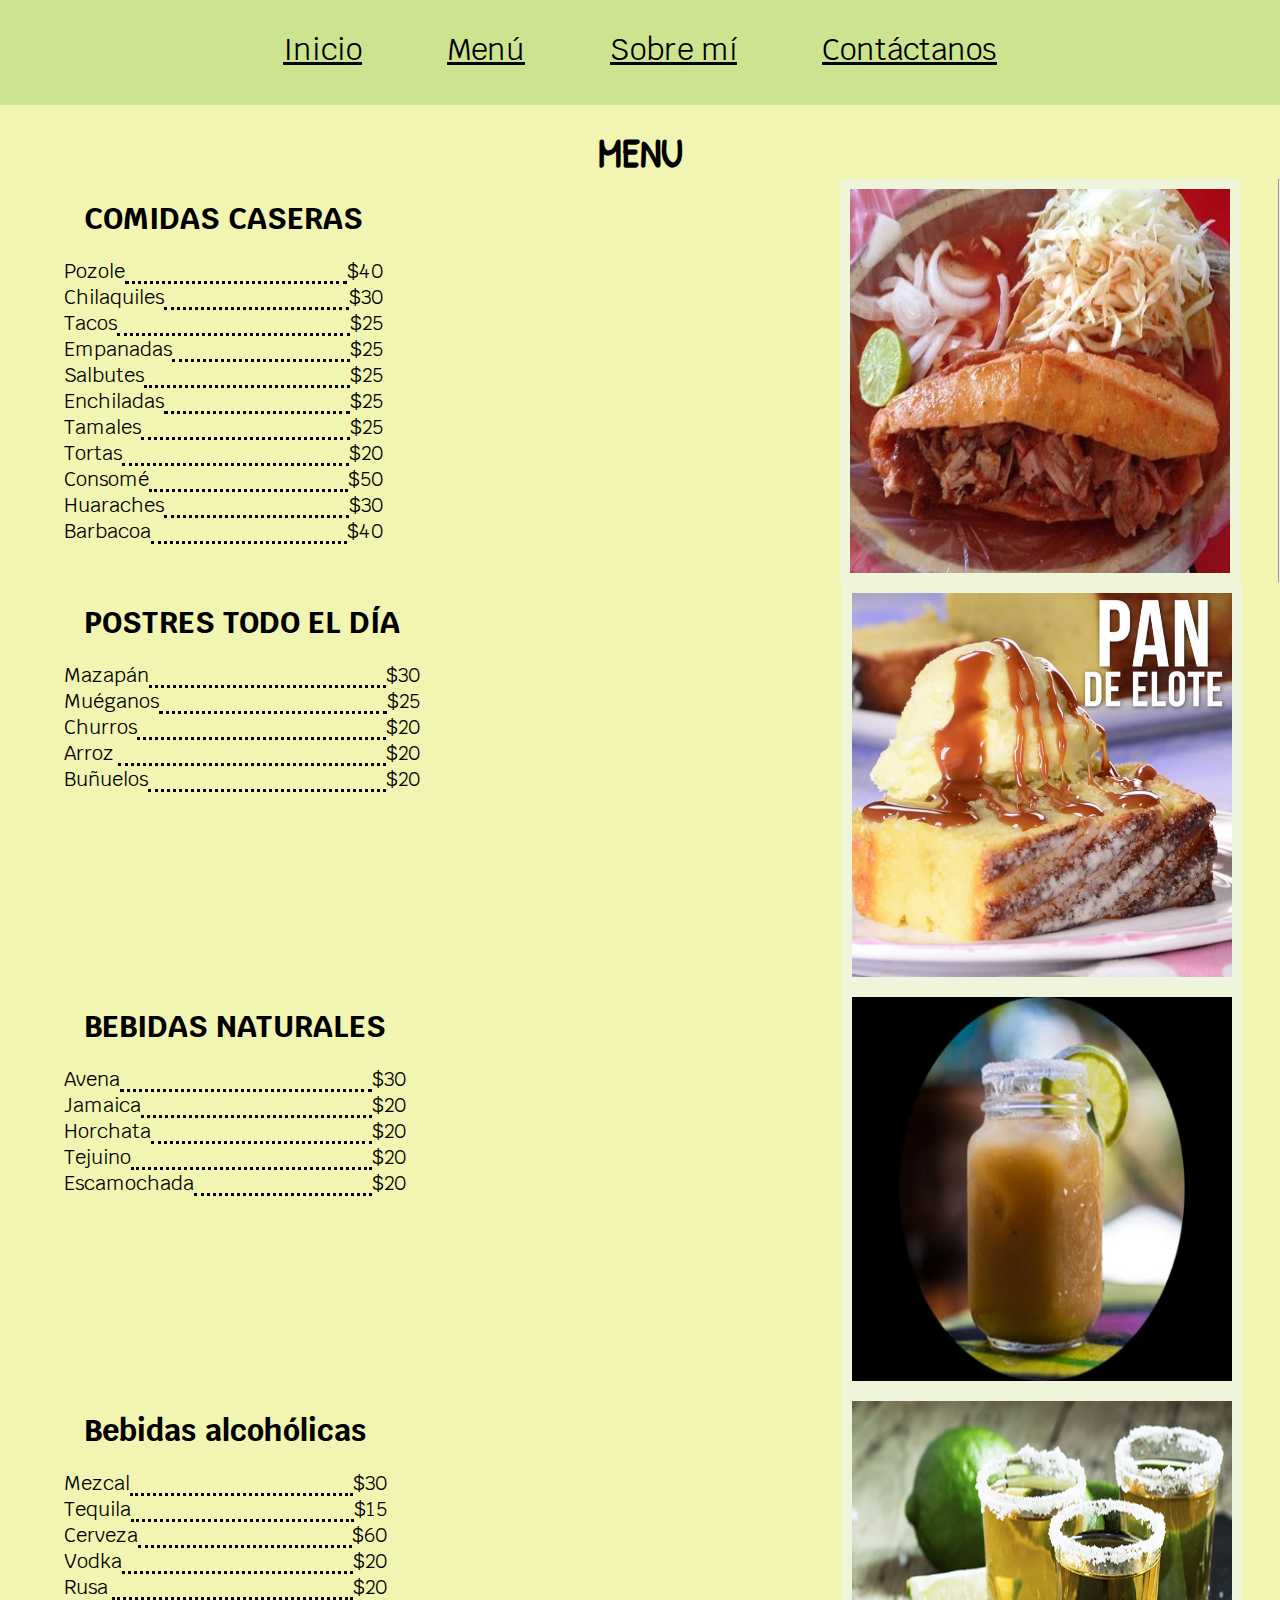
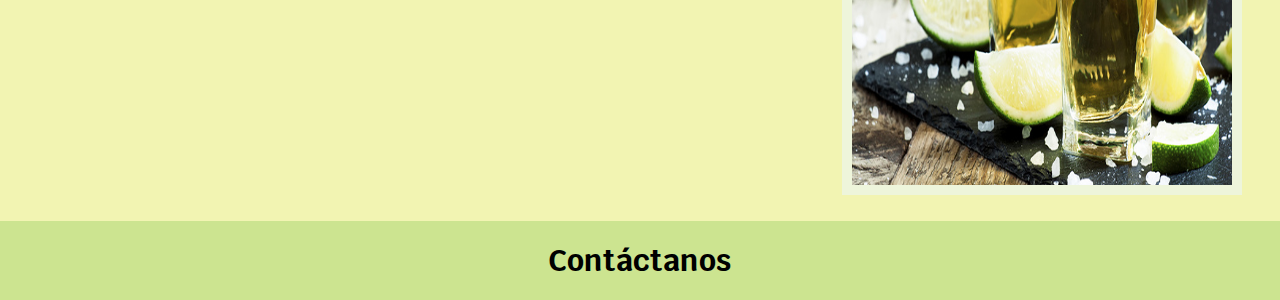
==== commit dd4ed1b3: "le agregue margin-right a las imagenes de la pagina menu, arregle el problema de escritura erronea d" ====
--- a/menu.html
+++ b/menu.html
@@ -14,7 +14,7 @@
   <link href="https://fonts.googleapis.com/css?family=Krub|Lato" rel="stylesheet">
   <link href="https://fonts.googleapis.com/css?family=Patrick+Hand" rel="stylesheet">
   <!--Etiqueta para hacer responsiva la pagina-->
-  <meta name="viewport" content="widht=device-width, user-scalable=no, initial-scale=1.0, maxium-scale=1.0, minium-scale=1.0">
+  <meta name="viewport" content="width=device-width, user-scalable=no, initial-scale=1.0, maxium-scale=1.0, minium-scale=1.0">
   <title>Menu Mexican Food</title>
 </head>
 <body>
--- a/estilomenu.css
+++ b/estilomenu.css
@@ -42,7 +42,7 @@
   display: flex;
   flex-direction: row;
   flex-flow: row;
-  margin-right: 10%;
+  /*margin-right: 10%;*/
   margin-left: 5%;
   /*padding: 10px;*/
   /*border-left: 40px;
@@ -56,8 +56,8 @@
   width: 400px;
   height: 404px;
   box-sizing: border-box;
-  /*margin-right: 350px;*/
-  margin-top: 25px;
+  margin-right: 3%;
+  /*margin-top: 25px;*/
   padding: 10px;
   flex-flow: row;
   background-color: #eef5db;
@@ -133,14 +133,15 @@
   section {
     flex-wrap: wrap;
     margin-left:0;
+    margin-right: 0
   }
   .imagen1 {
-    margin-right: 10px;
+    margin-right: 0;
     width: 100%;
   }
   .container {
-    margin: 5px;
-    padding: 10%;
+    margin: 0;
+    padding: 0;
     text-align: left;
     /*border: 100%;*/
 
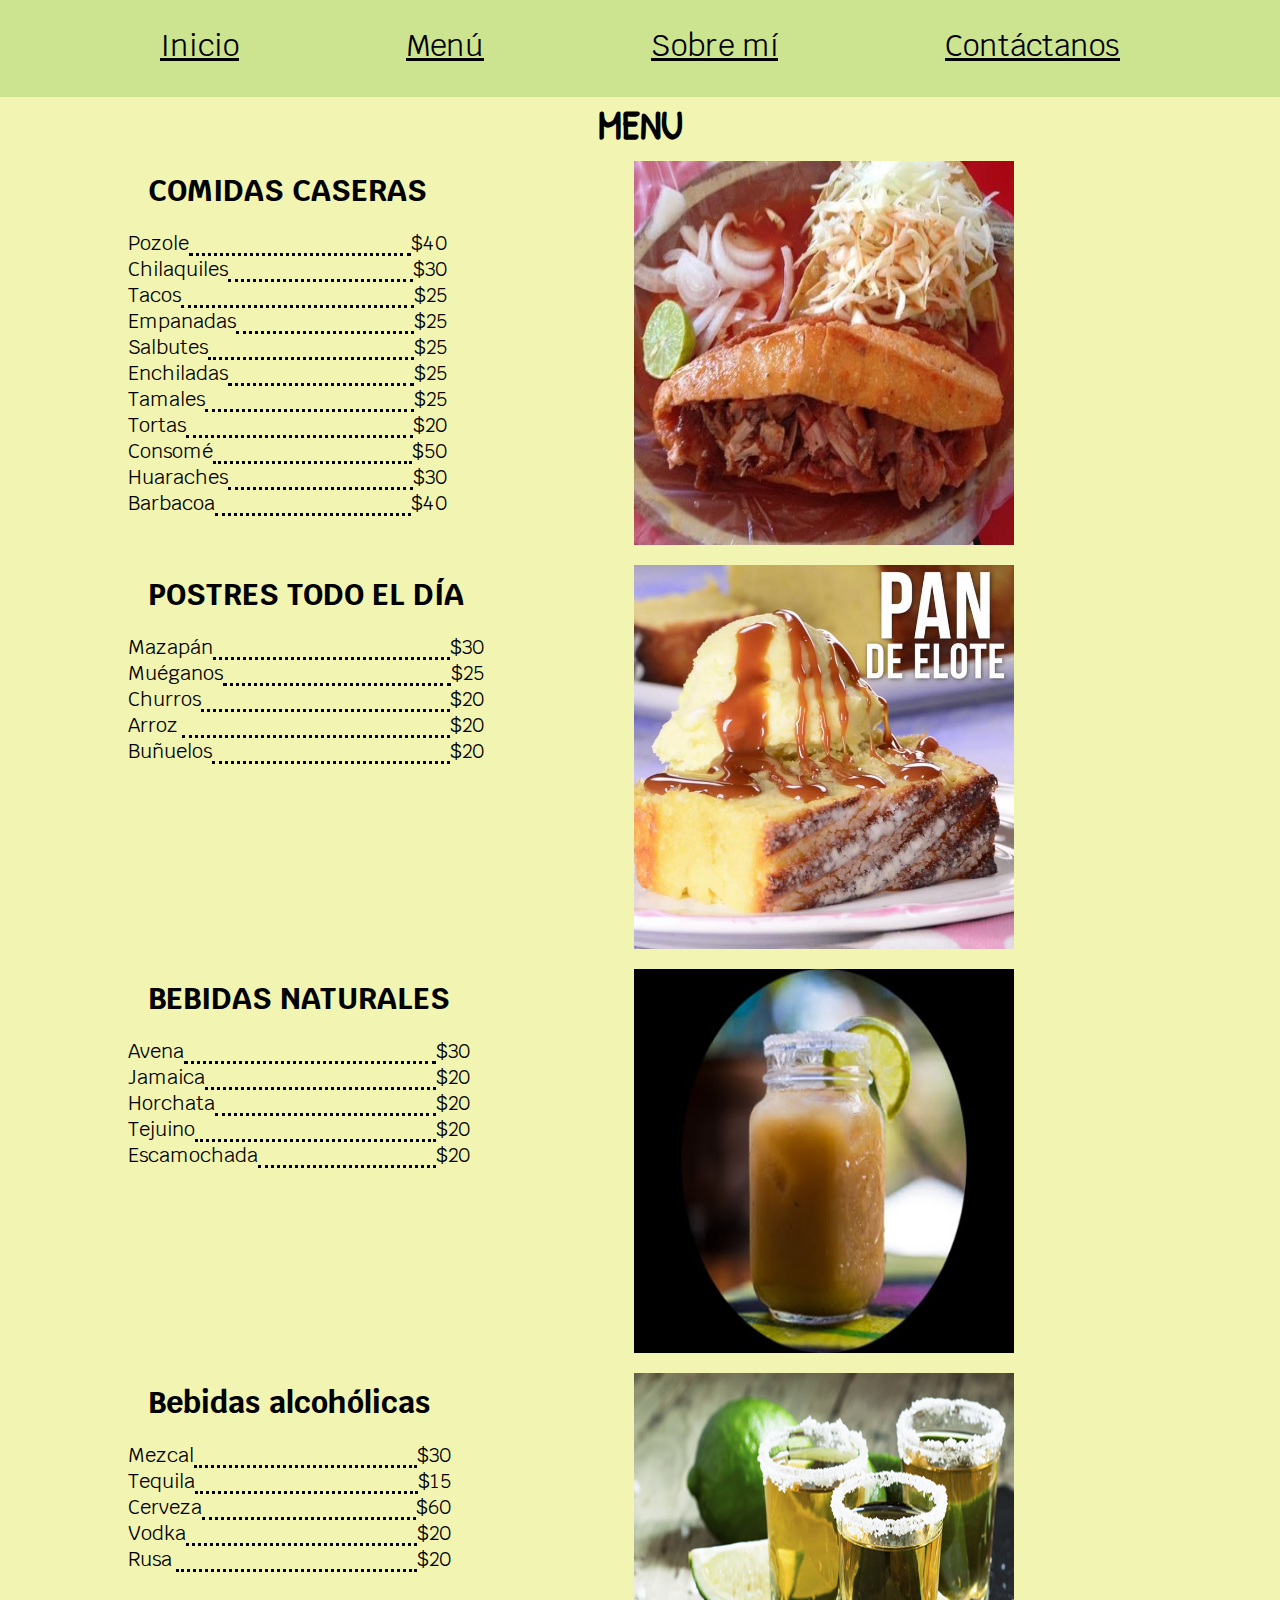
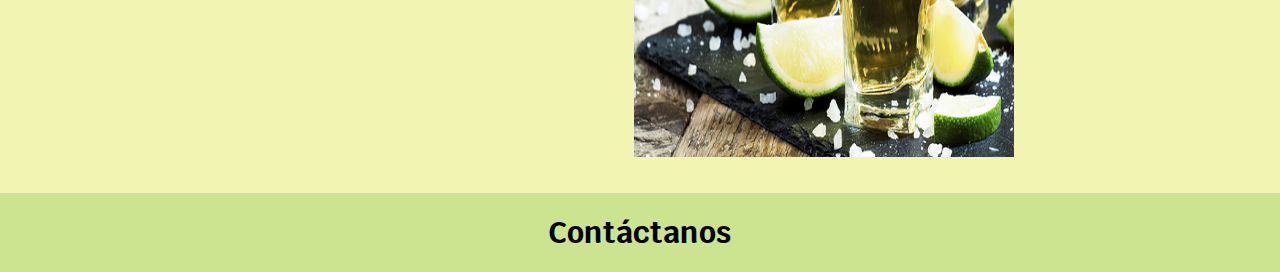
==== commit c0a18bb9: "agregue el meta name viewport a todas las paginas, quite el div separationBetweenLogos, deje un font" ====
--- a/menu.html
+++ b/menu.html
@@ -7,9 +7,6 @@
   <link href="./estilomenu.css" type="text/css" rel="stylesheet"/>
   <!--Font awesome-->
   <link rel="stylesheet" href="https://use.fontawesome.com/releases/v5.4.1/css/all.css" integrity="sha384-5sAR7xN1Nv6T6+dT2mhtzEpVJvfS3NScPQTrOxhwjIuvcA67KV2R5Jz6kr4abQsz" crossorigin="anonymous">
-  <link rel="stylesheet" href="https://use.fontawesome.com/releases/v5.4.1/css/all.css" integrity="sha384-5sAR7xN1Nv6T6+dT2mhtzEpVJvfS3NScPQTrOxhwjIuvcA67KV2R5Jz6kr4abQsz" crossorigin="anonymous">
-  <link rel="stylesheet" href="https://use.fontawesome.com/releases/v5.4.1/css/all.css" integrity="sha384-5sAR7xN1Nv6T6+dT2mhtzEpVJvfS3NScPQTrOxhwjIuvcA67KV2R5Jz6kr4abQsz" crossorigin="anonymous">
-  <link rel="stylesheet" href="https://use.fontawesome.com/releases/v5.4.1/css/all.css" integrity="sha384-5sAR7xN1Nv6T6+dT2mhtzEpVJvfS3NScPQTrOxhwjIuvcA67KV2R5Jz6kr4abQsz" crossorigin="anonymous">
   <!--Google fonts-->
   <link href="https://fonts.googleapis.com/css?family=Krub|Lato" rel="stylesheet">
   <link href="https://fonts.googleapis.com/css?family=Patrick+Hand" rel="stylesheet">
@@ -18,340 +15,338 @@
   <title>Menu Mexican Food</title>
 </head>
 <body>
-<div class="contenedor">
-<header>
-  <nav>
-    <a href="index.html">Inicio</a>
-    <a href="menu.html">Menú</a>
-    <a href="sobremi.html">Sobre mí</a>
-    <a href="#Contacto">Contáctanos</a>
-  </nav>
-</header>
-<h1>MENU</h1>
-<section>
-  <div class="container">
-    <ul>
-      <h2>COMIDAS CASERAS</h2>
-      <li class="descriptionMenuList">
-        <div class="descriptionMenu">
-          <span>Pozole</span>
-        </div>
-        <div class="descriptionMenuMiddle space">
-        </div>
-        <div class="descriptionMenuEnd">
-          <span>$40</span>
-        </div>
-      </li>
-
-      <li class="descriptionMenuList">
-        <div class="descriptionMenu">
-          <span>Chilaquiles</span>
-        </div>
-        <div class="descriptionMenuMiddle space">
-        </div>
-        <div class="descriptionMenuEnd">
-          <span>$30</span>
-        </div>
-      </li>
-
-      <li class="descriptionMenuList">
-        <div class="descriptionMenu">
-          <span>Tacos</span>
-        </div>
-        <div class="descriptionMenuMiddle space">
-        </div>
-        <div class="descriptionMenuEnd">
-          <span>$25</span>
-        </div>
-      </li>
-
-      <li class="descriptionMenuList">
-        <div class="descriptionMenu">
-          <span>Empanadas</span>
-        </div>
-        <div class="descriptionMenuMiddle space">
-        </div>
-        <div class="descriptionMenuEnd">
-          <span>$25</span>
-        </div>
-      </li>
-
-      <li class="descriptionMenuList">
-        <div class="descriptionMenu">
-          <span>Salbutes</span>
-        </div>
-        <div class="descriptionMenuMiddle space">
-        </div>
-        <div class="descriptionMenuEnd">
-          <span>$25</span>
-        </div>
-      </li>
-
-      <li class="descriptionMenuList">
-        <div class="descriptionMenu">
-          <span>Enchiladas</span>
-        </div>
-        <div class="descriptionMenuMiddle space">
-        </div>
-        <div class="descriptionMenuEnd">
-          <span>$25</span>
-        </div>
-      </li>
-
-      <li class="descriptionMenuList">
-        <div class="descriptionMenu">
-          <span>Tamales</span>
-        </div>
-        <div class="descriptionMenuMiddle space">
-        </div>
-        <div class="descriptionMenuEnd">
-        <span>$25</span>
-        </div>
-      </li>
-
-      <li class="descriptionMenuList">
-        <div class="descriptionMenu">
-          <span>Tortas</span>
-        </div>
-        <div class="descriptionMenuMiddle space">
-        </div>
-        <div class="descriptionMenuEnd">
-          <span>$20</span>
-        </div>
-      </li>
-
-      <li class="descriptionMenuList">
-        <div class="descriptionMenu">
-          <span>Consomé</span>
-        </div>
-        <div class="descriptionMenuMiddle space">
-        </div>
-        <div class="descriptionMenuEnd">
-          <span>$50</span>
-        </div>
-      </li>
-
-      <li class="descriptionMenuList">
-        <div class="descriptionMenu">
-          <span>Huaraches</span>
-        </div>
-        <div class="descriptionMenuMiddle space">
-        </div>
-        <div class="descriptionMenuEnd">
-          <span>$30</span>
-        </div>
-      </li>
-
-      <li class="descriptionMenuList">
-        <div class="descriptionMenu">
-          <span>Barbacoa</span>
-        </div>
-        <div class="descriptionMenuMiddle space">
-        </div>
-        <div class="descriptionMenuEnd">
-          <span>$40</span>
-        </div>
-      </li>
-    </ul>
+  <div class="contenedor">
+    <header>
+      <nav>
+        <a href="index.html">Inicio</a>
+        <a href="menu.html">Menú</a>
+        <a href="sobremi.html">Sobre mí</a>
+        <a href="#Contacto">Contáctanos</a>
+      </nav>
+    </header>
+    <h1>MENU</h1>
+    <section>
+      <div class="container">
+        <ul>
+          <h2>COMIDAS CASERAS</h2>
+          <li class="descriptionMenuList">
+            <div class="descriptionMenu">
+              <span>Pozole</span>
+            </div>
+            <div class="descriptionMenuMiddle space">
+            </div>
+            <div class="descriptionMenuEnd">
+              <span>$40</span>
+            </div>
+          </li>
+
+          <li class="descriptionMenuList">
+            <div class="descriptionMenu">
+              <span>Chilaquiles</span>
+            </div>
+            <div class="descriptionMenuMiddle space">
+            </div>
+            <div class="descriptionMenuEnd">
+              <span>$30</span>
+            </div>
+          </li>
+
+          <li class="descriptionMenuList">
+            <div class="descriptionMenu">
+              <span>Tacos</span>
+            </div>
+            <div class="descriptionMenuMiddle space">
+            </div>
+            <div class="descriptionMenuEnd">
+              <span>$25</span>
+            </div>
+          </li>
+
+          <li class="descriptionMenuList">
+            <div class="descriptionMenu">
+              <span>Empanadas</span>
+            </div>
+            <div class="descriptionMenuMiddle space">
+            </div>
+            <div class="descriptionMenuEnd">
+              <span>$25</span>
+            </div>
+          </li>
+
+          <li class="descriptionMenuList">
+            <div class="descriptionMenu">
+              <span>Salbutes</span>
+            </div>
+            <div class="descriptionMenuMiddle space">
+            </div>
+            <div class="descriptionMenuEnd">
+              <span>$25</span>
+            </div>
+          </li>
+
+          <li class="descriptionMenuList">
+            <div class="descriptionMenu">
+              <span>Enchiladas</span>
+            </div>
+            <div class="descriptionMenuMiddle space">
+            </div>
+            <div class="descriptionMenuEnd">
+              <span>$25</span>
+            </div>
+          </li>
+
+          <li class="descriptionMenuList">
+            <div class="descriptionMenu">
+              <span>Tamales</span>
+            </div>
+            <div class="descriptionMenuMiddle space">
+            </div>
+            <div class="descriptionMenuEnd">
+              <span>$25</span>
+            </div>
+          </li>
+
+          <li class="descriptionMenuList">
+            <div class="descriptionMenu">
+              <span>Tortas</span>
+            </div>
+            <div class="descriptionMenuMiddle space">
+            </div>
+            <div class="descriptionMenuEnd">
+              <span>$20</span>
+            </div>
+          </li>
+
+          <li class="descriptionMenuList">
+            <div class="descriptionMenu">
+              <span>Consomé</span>
+            </div>
+            <div class="descriptionMenuMiddle space">
+            </div>
+            <div class="descriptionMenuEnd">
+              <span>$50</span>
+            </div>
+          </li>
+
+          <li class="descriptionMenuList">
+            <div class="descriptionMenu">
+              <span>Huaraches</span>
+            </div>
+            <div class="descriptionMenuMiddle space">
+            </div>
+            <div class="descriptionMenuEnd">
+              <span>$30</span>
+            </div>
+
+          </li>
+          <li class="descriptionMenuList">
+            <div class="descriptionMenu">
+              <span>Barbacoa</span>
+            </div>
+            <div class="descriptionMenuMiddle space">
+            </div>
+            <div class="descriptionMenuEnd">
+              <span>$40</span>
+            </div>
+          </li>
+        </ul>
+      </div>
+      <img class="imagen1" src="imagenes/tortitaAhogada.jpg" alt="tortas ahogadas"/>
+    </section>
+    <section>
+      <div class="container">
+        <ul>
+          <h2>POSTRES TODO EL DÍA</h2>
+          <li class="descriptionMenuList">
+            <div class="descriptionMenu">
+              <span>Mazapán</span>
+            </div>
+            <div class="descriptionMenuMiddle space">
+            </div>
+            <div class="descriptionMenuEnd">
+              <span>$30</span>
+            </div>
+          </li>
+          <li class="descriptionMenuList">
+            <div class="descriptionMenu">
+              <span>Muéganos</span>
+            </div>
+            <div class="descriptionMenuMiddle space">
+            </div>
+            <div class="descriptionMenuEnd">
+              <span>$25</span>
+            </div>
+
+          </li>
+          <li class="descriptionMenuList">
+            <div class="descriptionMenu">
+              <span>Churros</span>
+            </div>
+            <div class="descriptionMenuMiddle space">
+            </div>
+            <div class="descriptionMenuEnd">
+              <span>$20</span>
+            </div>
+          </li>
+
+          <li class="descriptionMenuList">
+            <div class="descriptionMenu">
+              <span>Arroz</span>
+            </div>
+            <div class="descriptionMenuMiddle space">
+            </div>
+            <div class="descriptionMenuEnd">
+              <span>$20</span>
+            </div>
+          </li>
+
+          <li class="descriptionMenuList">
+            <div class="descriptionMenu">
+              <span>Buñuelos</span>
+            </div>
+            <div class="descriptionMenuMiddle space">
+            </div>
+            <div class="descriptionMenuEnd">
+              <span>$20</span>
+            </div>
+          </li>
+        </ul>
+      </div>
+      <img class="imagen1" src="imagenes/pandeelote.jpg" alt="pan de elote"/>
+    </section>
+    <section>
+      <div class="container">
+        <ul>
+          <h2>BEBIDAS NATURALES</h2>
+          <li class="descriptionMenuList">
+            <div class="descriptionMenu">
+              <span>Avena</span>
+            </div>
+            <div class="descriptionMenuMiddle space">
+            </div>
+            <div class="descriptionMenuEnd">
+              <span>$30</span>
+            </div>
+          </li>
+
+          <li class="descriptionMenuList">
+            <div class="descriptionMenu">
+              <span>Jamaica</span>
+            </div>
+            <div class="descriptionMenuMiddle space">
+            </div>
+            <div class="descriptionMenuEnd">
+              <span>$20</span>
+            </div>
+          </li>
+
+          <li class="descriptionMenuList">
+            <div class="descriptionMenu">
+              <span>Horchata</span>
+            </div>
+            <div class="descriptionMenuMiddle space">
+            </div>
+            <div class="descriptionMenuEnd">
+              <span>$20</span>
+            </div>
+          </li>
+
+          <li class="descriptionMenuList">
+            <div class="descriptionMenu">
+              <span>Tejuino</span>
+            </div>
+            <div class="descriptionMenuMiddle space">
+            </div>
+            <div class="descriptionMenuEnd">
+              <span>$20</span>
+            </div>
+          </li>
+
+          <li class="descriptionMenuList">
+            <div class="descriptionMenu">
+              <span>Escamochada</span>
+            </div>
+            <div class="descriptionMenuMiddle space">
+            </div>
+            <div class="descriptionMenuEnd">
+              <span>$20</span>
+            </div>
+          </li>
+        </ul>
+      </div>
+      <img class="imagen1" src="imagenes/tejuino.jpg" alt="tejuino"/>
+    </section>
+    <section>
+      <div class="container">
+        <ul>
+          <h2>Bebidas alcohólicas</h2>
+          <li class="descriptionMenuList">
+            <div class="descriptionMenu">
+              <span>Mezcal</span>
+            </div>
+            <div class="descriptionMenuMiddle space">
+            </div>
+            <div class="descriptionMenuEnd">
+              <span>$30</span>
+            </div>
+          </li>
+
+          <li class="descriptionMenuList">
+            <div class="descriptionMenu">
+              <span>Tequila</span>
+            </div>
+            <div class="descriptionMenuMiddle space">
+            </div>
+            <div class="descriptionMenuEnd">
+              <span>$15</span>
+            </div>
+          </li>
+
+          <li class="descriptionMenuList">
+            <div class="descriptionMenu">
+              <span>Cerveza</span>
+            </div>
+            <div class="descriptionMenuMiddle space">
+            </div>
+            <div class="descriptionMenuEnd">
+              <span>$60</span>
+            </div>
+          </li>
+
+          <li class="descriptionMenuList">
+            <div class="descriptionMenu">
+              <span>Vodka</span>
+            </div>
+            <div class="descriptionMenuMiddle space">
+            </div>
+            <div class="descriptionMenuEnd">
+              <span>$20</span>
+            </div>
+          </li>
+
+          <li class="descriptionMenuList">
+            <div class="descriptionMenu">
+              <span>Rusa</span>
+            </div>
+            <div class="descriptionMenuMiddle space">
+            </div>
+            <div class="descriptionMenuEnd">
+              <span>$20</span>
+            </div>
+          </li>
+        </ul>
+      </div>
+      <img class="imagen1" src="imagenes/tequila.jpg" alt="tequila"/>
+    </section>
+    <footer>
+      <div id="Contacto">
+        <h2>Contáctanos</h2>
+        <a href="https://github.com/PaulaSshun" target="_blank" class="fab fa-github"></a>
+        <a href="https://www.facebook.com/yumdeliver/" target="_blank" class="fab fa-facebook-square"></a>
+        <a href="https://www.youtube.com/watch?v=ilUCwLLdltQ" target="_blank" class="fab fa-youtube-square"></a>
+        <a href="https://twitter.com/?lang=es" target="_blank" class="fab fa-twitter"></a>
+      </div>
+    </footer>
   </div>
-  <img class="imagen1" src="imagenes/tortitaAhogada.jpg" alt="tortas ahogadas"/>
-  <hr>
-</section>
-<section>
-  <div class="container">
-    <ul>
-      <h2>POSTRES TODO EL DÍA</h2>
-      <li class="descriptionMenuList">
-        <div class="descriptionMenu">
-          <span>Mazapán</span>
-        </div>
-        <div class="descriptionMenuMiddle space">
-        </div>
-        <div class="descriptionMenuEnd">
-          <span>$30</span>
-        </div>
-      </li>
-
-      <li class="descriptionMenuList">
-        <div class="descriptionMenu">
-          <span>Muéganos</span>
-        </div>
-        <div class="descriptionMenuMiddle space">
-        </div>
-        <div class="descriptionMenuEnd">
-          <span>$25</span>
-        </div>
-      </li>
-
-      <li class="descriptionMenuList">
-        <div class="descriptionMenu">
-          <span>Churros</span>
-        </div>
-        <div class="descriptionMenuMiddle space">
-        </div>
-        <div class="descriptionMenuEnd">
-          <span>$20</span>
-        </div>
-      </li>
-
-      <li class="descriptionMenuList">
-        <div class="descriptionMenu">
-          <span>Arroz</span>
-        </div>
-        <div class="descriptionMenuMiddle space">
-        </div>
-        <div class="descriptionMenuEnd">
-          <span>$20</span>
-        </div>
-      </li>
-
-      <li class="descriptionMenuList">
-        <div class="descriptionMenu">
-          <span>Buñuelos</span>
-        </div>
-        <div class="descriptionMenuMiddle space">
-        </div>
-        <div class="descriptionMenuEnd">
-          <span>$20</span>
-        </div>
-      </li>
-    </ul>
-  </div>
-  <img class="imagen1" src="imagenes/pandeelote.jpg" alt="pan de elote"/>
-</section>
-<section>
-  <div class="container">
-    <ul>
-      <h2>BEBIDAS NATURALES</h2>
-      <li class="descriptionMenuList">
-        <div class="descriptionMenu">
-          <span>Avena</span>
-        </div>
-        <div class="descriptionMenuMiddle space">
-        </div>
-        <div class="descriptionMenuEnd">
-          <span>$30</span>
-        </div>
-      </li>
-
-      <li class="descriptionMenuList">
-        <div class="descriptionMenu">
-          <span>Jamaica</span>
-        </div>
-        <div class="descriptionMenuMiddle space">
-        </div>
-        <div class="descriptionMenuEnd">
-          <span>$20</span>
-        </div>
-      </li>
-
-      <li class="descriptionMenuList">
-        <div class="descriptionMenu">
-          <span>Horchata</span>
-        </div>
-        <div class="descriptionMenuMiddle space">
-        </div>
-        <div class="descriptionMenuEnd">
-          <span>$20</span>
-        </div>
-      </li>
-
-      <li class="descriptionMenuList">
-        <div class="descriptionMenu">
-          <span>Tejuino</span>
-        </div>
-        <div class="descriptionMenuMiddle space">
-        </div>
-        <div class="descriptionMenuEnd">
-          <span>$20</span>
-        </div>
-      </li>
-
-      <li class="descriptionMenuList">
-        <div class="descriptionMenu">
-          <span>Escamochada</span>
-        </div>
-        <div class="descriptionMenuMiddle space">
-        </div>
-        <div class="descriptionMenuEnd">
-          <span>$20</span>
-        </div>
-      </li>
-    </ul>
-  </div>
-  <img class="imagen1" src="imagenes/tejuino.jpg" alt="tejuino"/>
-</section>
-<section>
-  <div class="container">
-    <ul>
-      <h2>Bebidas alcohólicas</h2>
-       <li class="descriptionMenuList">
-         <div class="descriptionMenu">
-           <span>Mezcal</span>
-         </div>
-         <div class="descriptionMenuMiddle space">
-         </div>
-         <div class="descriptionMenuEnd">
-           <span>$30</span>
-         </div>
-       </li>
-
-       <li class="descriptionMenuList">
-         <div class="descriptionMenu">
-           <span>Tequila</span>
-         </div>
-         <div class="descriptionMenuMiddle space">
-         </div>
-         <div class="descriptionMenuEnd">
-           <span>$15</span>
-         </div>
-       </li>
-
-       <li class="descriptionMenuList">
-         <div class="descriptionMenu">
-           <span>Cerveza</span>
-          </div>
-          <div class="descriptionMenuMiddle space">
-          </div>
-          <div class="descriptionMenuEnd">
-            <span>$60</span>
-          </div>
-        </li>
-
-        <li class="descriptionMenuList">
-          <div class="descriptionMenu">
-            <span>Vodka</span>
-          </div>
-          <div class="descriptionMenuMiddle space">
-          </div>
-          <div class="descriptionMenuEnd">
-            <span>$20</span>
-          </div>
-        </li>
-
-        <li class="descriptionMenuList">
-          <div class="descriptionMenu">
-            <span>Rusa</span>
-          </div>
-          <div class="descriptionMenuMiddle space">
-          </div>
-          <div class="descriptionMenuEnd">
-            <span>$20</span>
-          </div>
-        </li>
-      </ul>
-    </div>
-    <img class="imagen1" src="imagenes/tequila.jpg" alt="tequila"/>
-  </section>
-  <footer>
-    <div id="Contacto">
-      <h2>Contáctanos</h2>
-      <a href="https://github.com/PaulaSshun" target="_blank" class="fab fa-github"></a>
-      <a href="https://www.facebook.com/yumdeliver/" target="_blank" class="fab fa-facebook-square"></a>
-      <a href="https://www.youtube.com/watch?v=ilUCwLLdltQ" target="_blank" class="fab fa-youtube-square"></a>
-      <a href="https://twitter.com/?lang=es" target="_blank" class="fab fa-twitter"></a>
-    </div>
-  </footer>
-</div>
 </body>
 </html>
--- a/estilomenu.css
+++ b/estilomenu.css
@@ -10,10 +10,9 @@
 }
 header {
   background-color: #cce490;
-  position: static;
   width: 100%;
   height: 80%;
-  margin-bottom: 20px;
+  /*margin-bottom: 20px;*/
   text-align: center;
 }
 header nav a {
@@ -21,13 +20,14 @@
   overflow: hidden;
   display: inline-block;
   margin: 20px;
-  padding: 10px 20px;
+  padding: 6px 61px;
   font-size: 30px;
 }
 header nav a:hover {
   background-color: #eef5db;
   border-radius: 50px;
 }
+
 h1 {
   text-align: center;
   font-family: 'Patrick Hand', cursive;
@@ -42,8 +42,8 @@
   display: flex;
   flex-direction: row;
   flex-flow: row;
-  /*margin-right: 10%;*/
-  margin-left: 5%;
+  margin-right: 3%;
+  margin-left: 10%;
   /*padding: 10px;*/
   /*border-left: 40px;
   border-right: 40px;*/
@@ -60,7 +60,8 @@
   /*margin-top: 25px;*/
   padding: 10px;
   flex-flow: row;
-  background-color: #eef5db;
+  /*background-color: #eef5db;*/
+  margin-right: 20%;
 }
 section {
   display: flex;
@@ -115,6 +116,7 @@
     overflow: hidden;
     display: inline-block;
     padding: 6px 61px;
+    margin: 3%;
     font-size: 30px;
   }
   .contenedor {
@@ -140,7 +142,7 @@
     width: 100%;
   }
   .container {
-    margin: 0;
+    margin: 3%;
     padding: 0;
     text-align: left;
     /*border: 100%;*/
